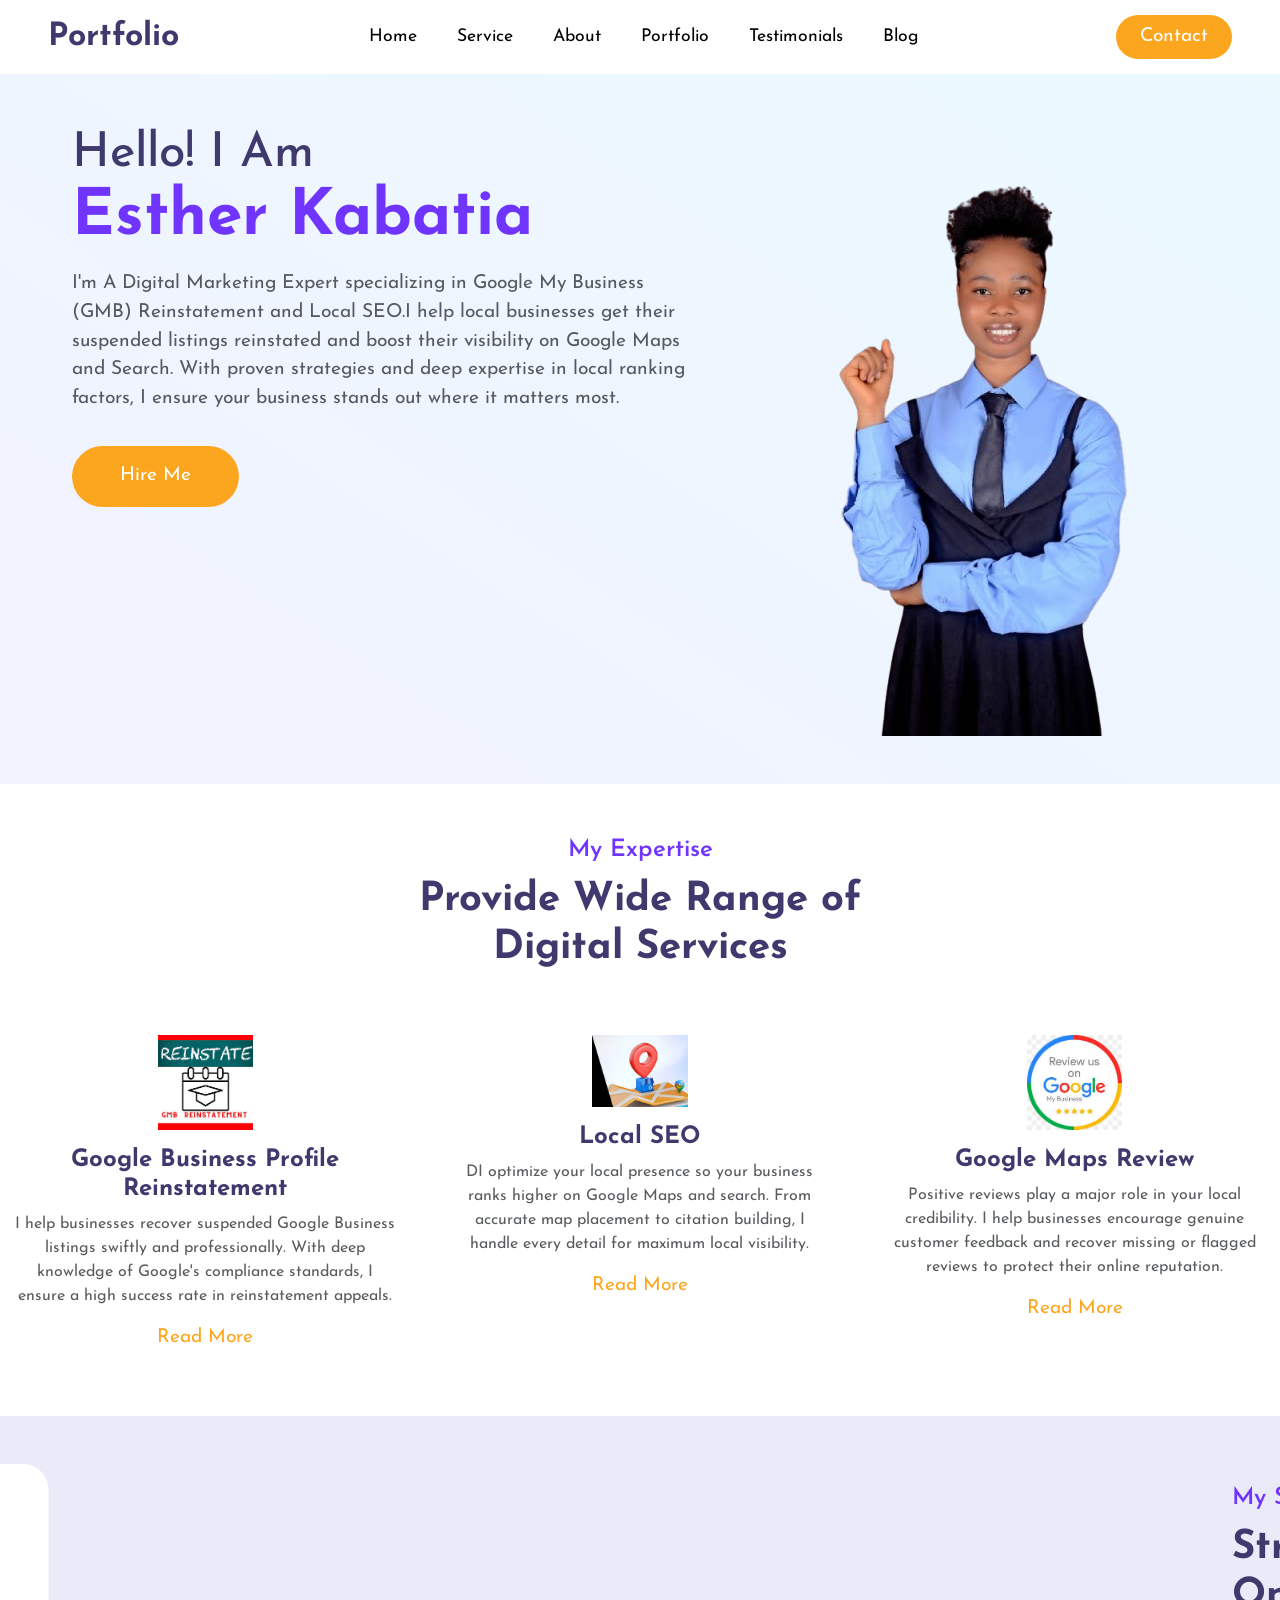
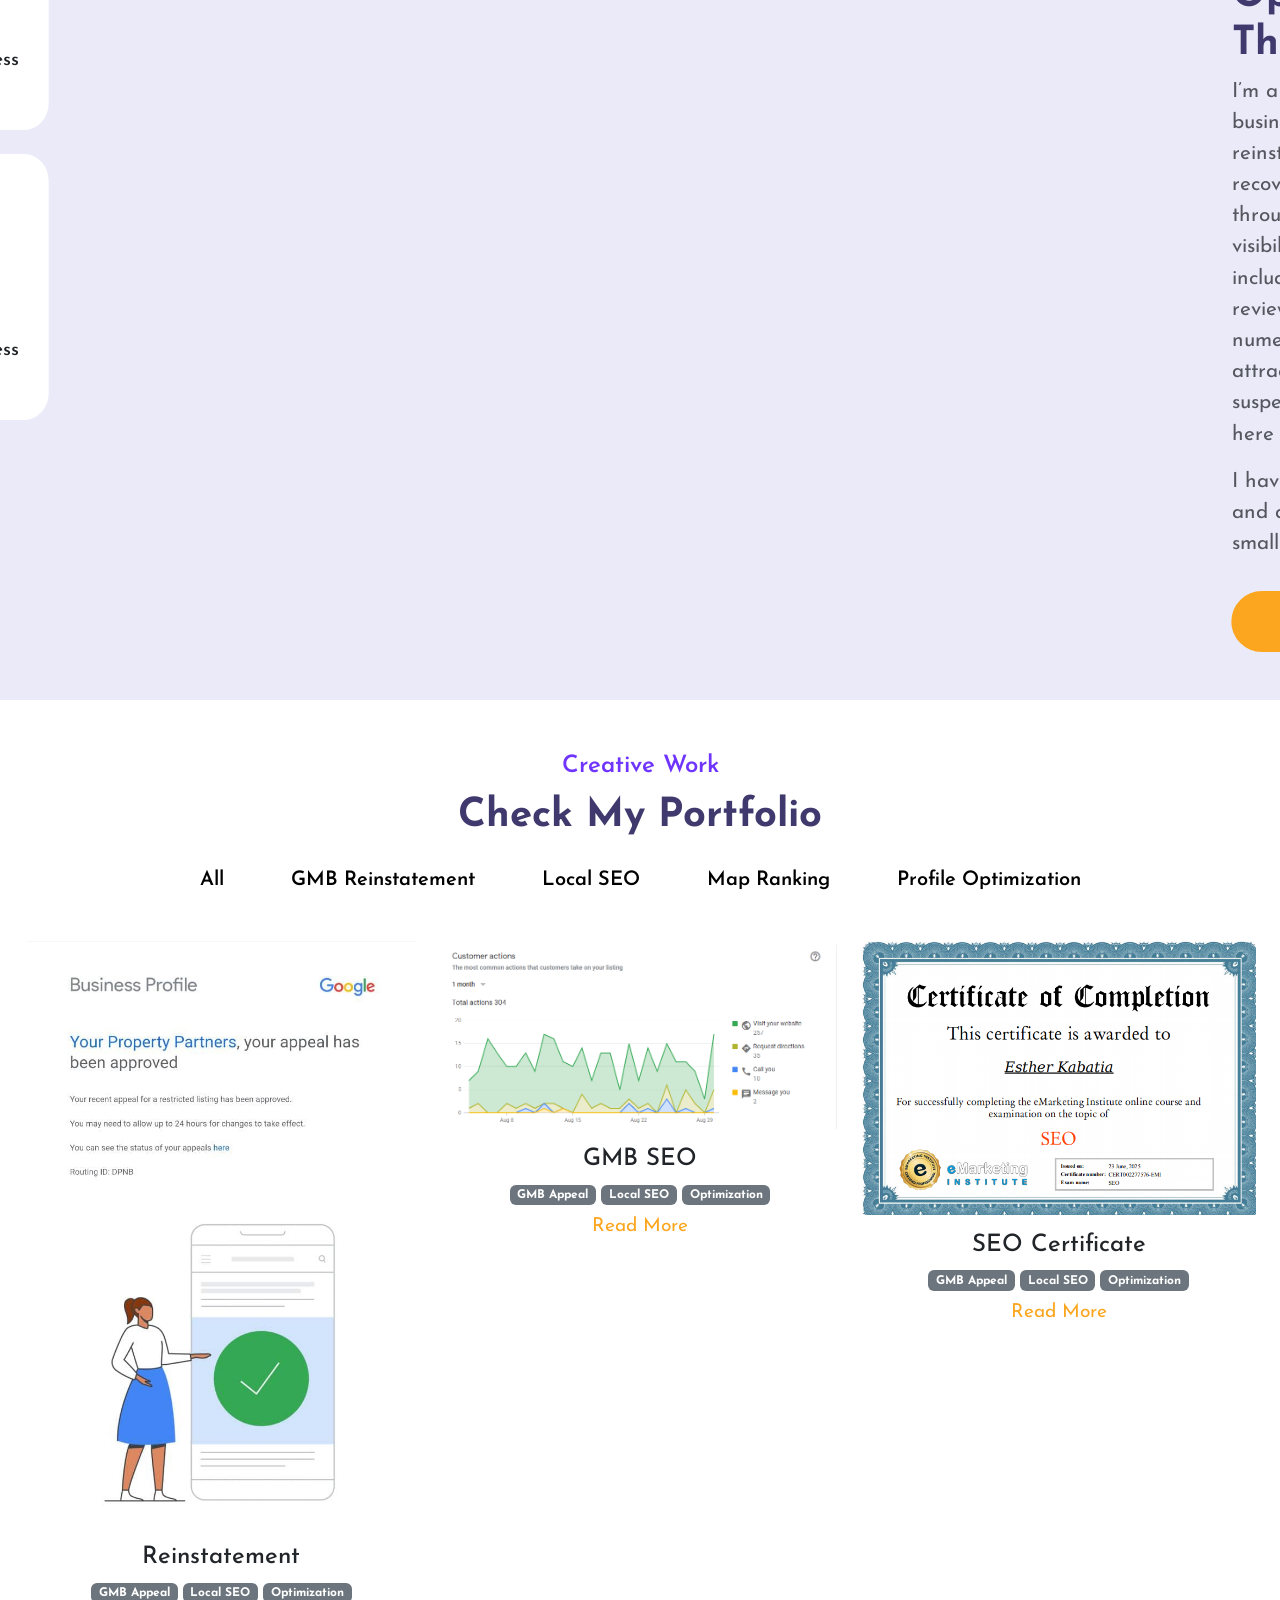
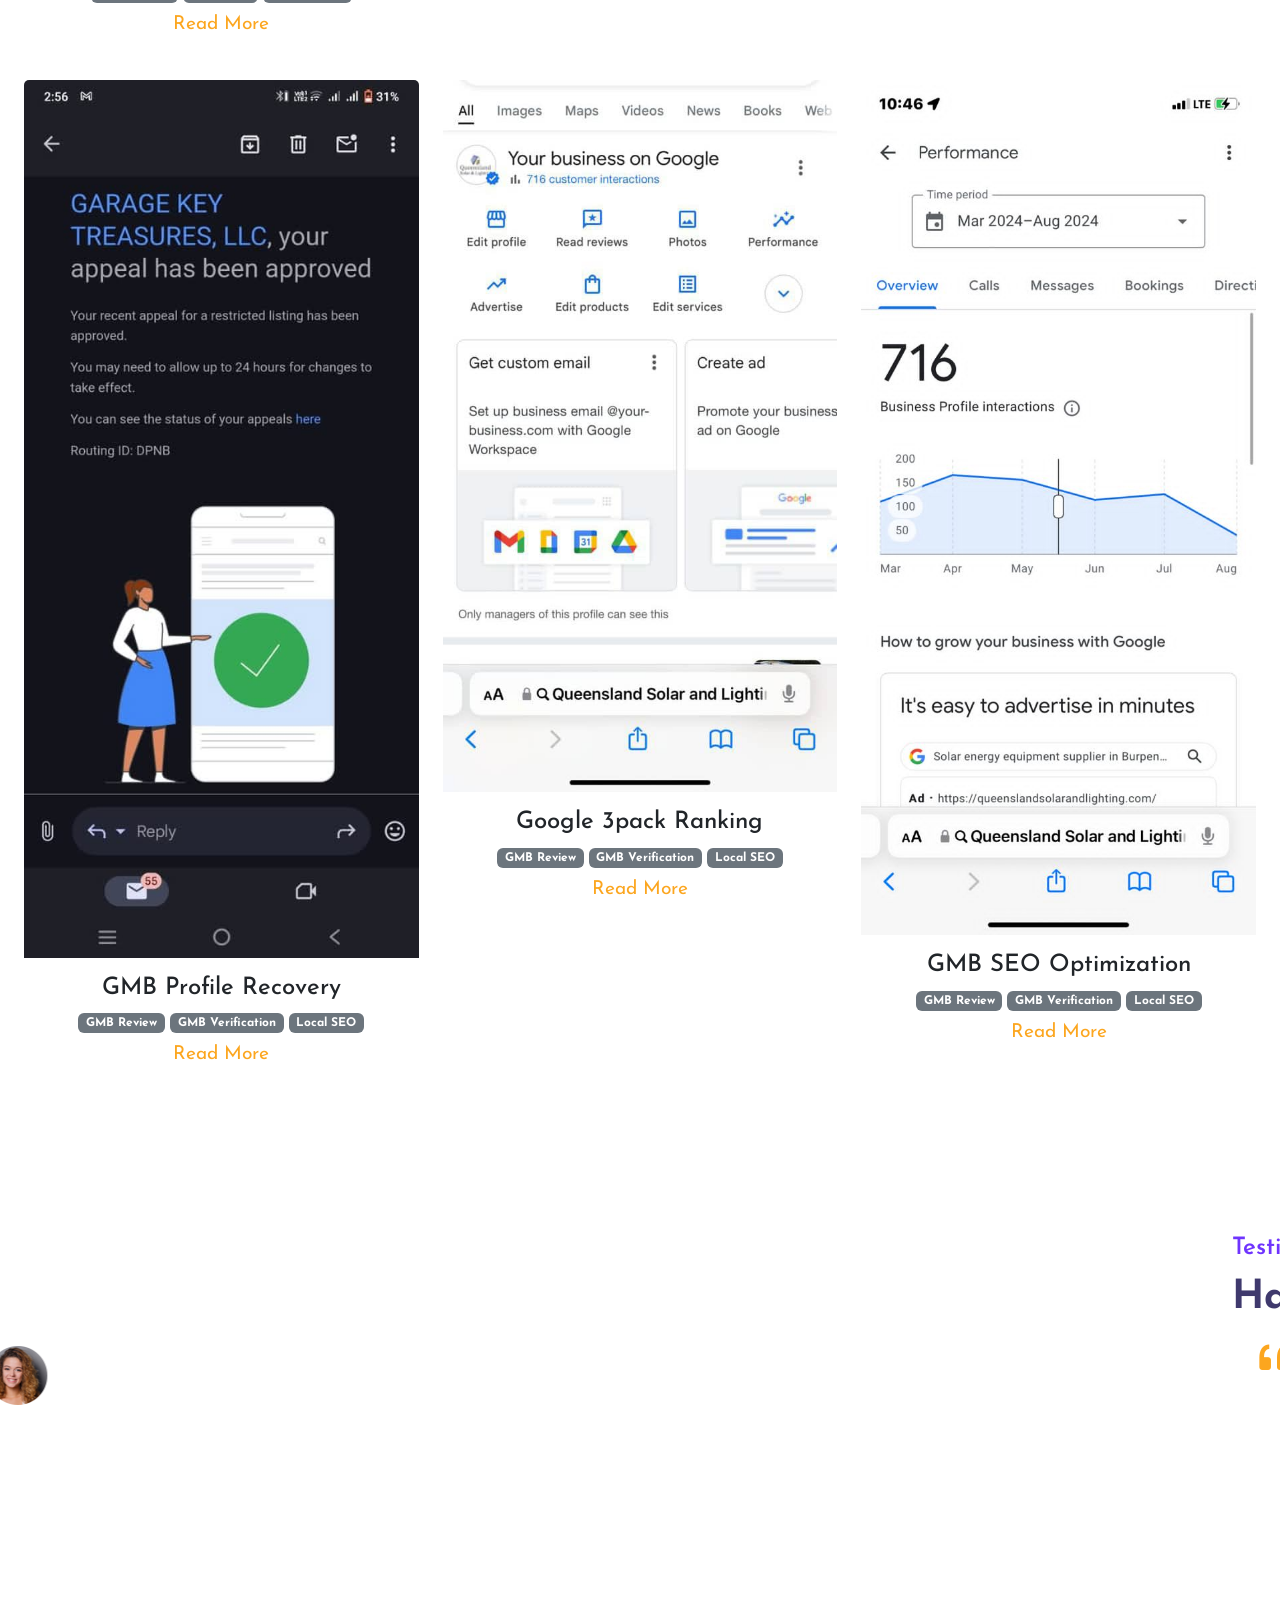
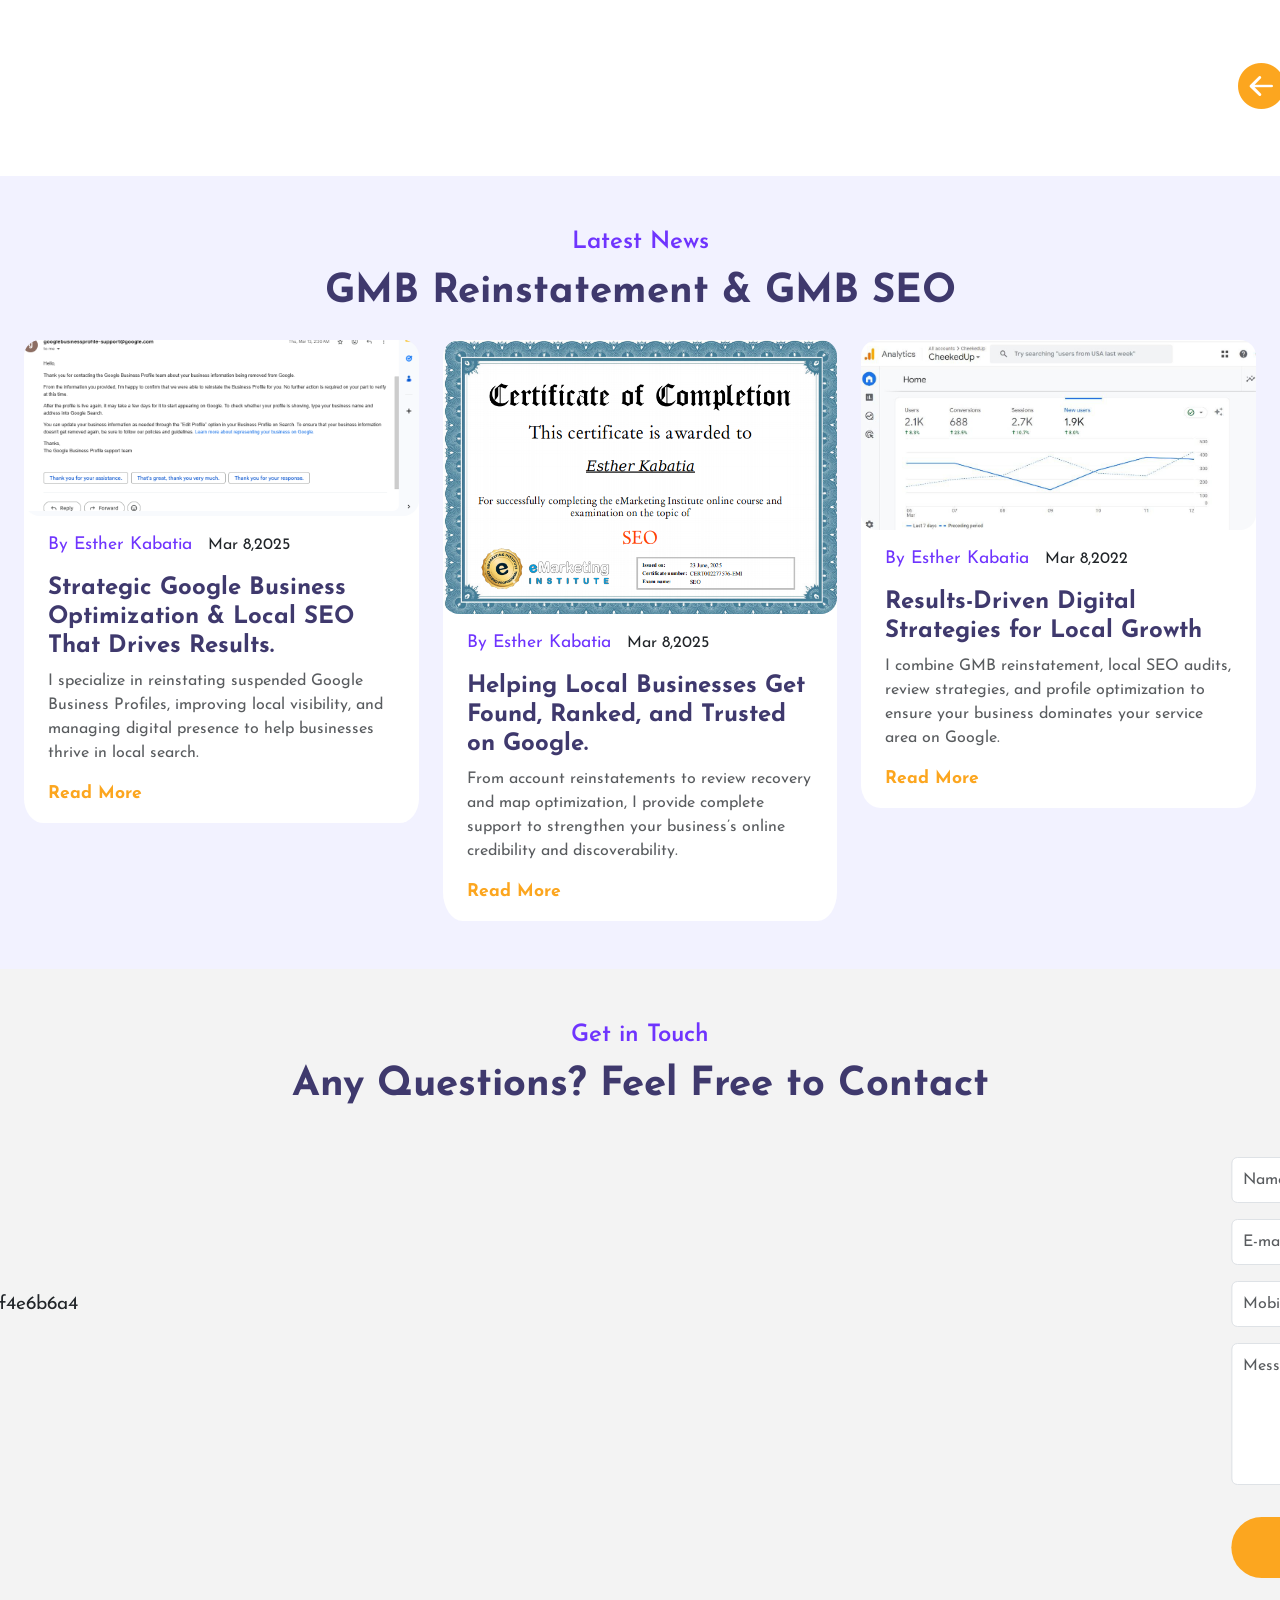
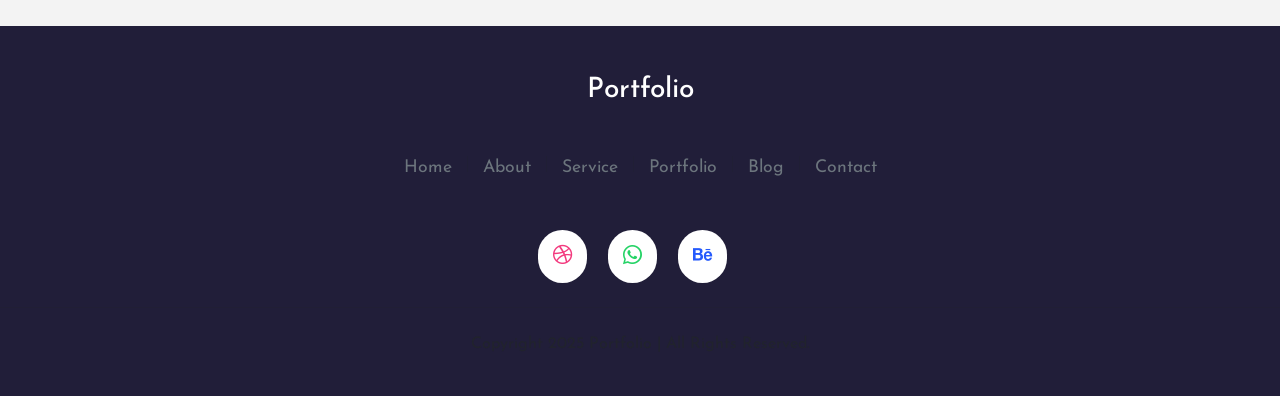
==== index.html @ 860dca09 "Add files via upload" ====
<!DOCTYPE html>
<html lang="en">
  <head>
    <meta charset="UTF-8" />
    <meta http-equiv="X-UA-Compatible" content="IE=edge" />
    <meta name="viewport" content="width=device-width, initial-scale=1.0" />
    <title>Personal Portfolio - Esther Kabatia</title>

    <!-- bootstrap css cdn link  -->
    <link
      href="https://cdn.jsdelivr.net/npm/bootstrap@5.2.3/dist/css/bootstrap.min.css"
      rel="stylesheet"
      integrity="sha384-rbsA2VBKQhggwzxH7pPCaAqO46MgnOM80zW1RWuH61DGLwZJEdK2Kadq2F9CUG65"
      crossorigin="anonymous"
    />

    <!-- custom css file -->
    <link rel="stylesheet" href="css/style.css" />

    <!-- google font link -->
    <link rel="preconnect" href="https://fonts.googleapis.com" />
    <link rel="preconnect" href="https://fonts.gstatic.com" crossorigin />
    <link
      href="https://fonts.googleapis.com/css2?family=Josefin+Sans:wght@300;400;500;600;700&display=swap"
      rel="stylesheet"
    />

    <!-- bootstrap icon cdn link  -->
    <link
      rel="stylesheet"
      href="https://cdn.jsdelivr.net/npm/bootstrap-icons@1.10.4/font/bootstrap-icons.css"
    />

    <!-- for adding animation to website we have use AOS library 
    AOS Library css file cdn link -->
    <link rel="stylesheet" href="https://unpkg.com/aos@next/dist/aos.css" />

    <!-- jquery cdn link  -->
    <script src="https://ajax.googleapis.com/ajax/libs/jquery/3.6.4/jquery.min.js"></script>
  </head>
  <body>
    <!-- navbar starts -->
    <nav
      id="navbar-top"
      class="navbar navbar-expand-lg navbar-light bg-white sticky-top"
    >
      <div class="container-fluid px-5">
        <a class="navbar-brand fw-bold fs-2" href="#" style="color: #3f396d"
          >Portfolio</a
        >
        <button
          class="nav-menu d-md-none"
          type="button"
          data-bs-toggle="collapse"
          data-bs-target="#navbarNav"
        >
          <i class="bi bi-menu-button-fill"></i>
        </button>
        <div
          class="collapse navbar-collapse justify-content-center"
          id="navbarNav"
        >
          <ul class="navbar-nav gap-4" style="font-size: 1.1rem">
            <li class="nav-item">
              <a class="nav-link" aria-current="page" href="#">Home</a>
            </li>
            <li class="nav-item">
              <a class="nav-link" href="#service">Service</a>
            </li>
            <li class="nav-item">
              <a class="nav-link" href="#about">About</a>
            </li>
            <li class="nav-item">
              <a class="nav-link" href="#portfolio">Portfolio</a>
            </li>
            <li class="nav-item">
              <a class="nav-link" href="#testimonial">Testimonials</a>
            </li>
            <li class="nav-item">
              <a class="nav-link" href="#blog">Blog</a>
            </li>
          </ul>
        </div>
        <button class="c-btn ms-4 py-2 px-4 rounded-pill d-none d-md-block">Contact</button>
      </div>
    </nav>
    <!-- navbar ends here -->

    <!-- home section starts  -->
    <section class="home pt-5 pb-5" id="home">
      <div class="row justify-content-evenly align-middle">
        <!-- here data-aos is used for adding aos animation  -->
        <div class="col-10 col-md-6 text-center text-md-start" data-aos="slide-right">
          <h2 style="color: #3f396d">
            Hello! I Am <br /><span class="c-orange">Esther Kabatia</span>
          </h2>
          <p class="text-muted">
            I'm A Digital Marketing Expert specializing in Google My Business (GMB) Reinstatement and Local SEO.I help local businesses get their suspended listings reinstated and boost their visibility on Google Maps and Search. With proven strategies and deep expertise in local ranking factors, I ensure your business stands out where it matters most.
          </p>
          <button class="c-btn h-btn mt-3 py-3 px-5 rounded-pill">
            Hire Me
          </button>
          <a href="" class="link ms-4 d-none">See My Work</a>
        </div>
        <div class="col-10 col-md-4 d-none d-md-block">
          <img src="images/grace-01.png" class="img-fluid" alt="" />
        </div>
      </div>
    </section>
    <!-- home section ends here -->

    <!-- expertise section starts -->
    <section class="expertise mt-5" id="service">
      <div class="heading text-center">
        <small>My Expertise</small>
        <h3>
          Provide Wide Range of <br />
          Digital Services
        </h3>
      </div>
      <div class="row justify-content-evenly mt-5">
        <div class="col-10 col-md-4" data-aos="fade-up">
          <div class="service-card">
            <div class="img">
              <img
                src="images/service-01.jpeg"
                class="w-25 img-fluid img"
                alt=""
              />
            </div>
            <div class="content mt-3">
              <h4>Google Business Profile Reinstatement</h4>
              <p class="text-muted">
                I help businesses recover suspended Google Business listings swiftly and professionally. With deep knowledge of Google's compliance standards, I ensure a high success rate in reinstatement appeals.
              </p>
              <a href="" class="link">Read More</a>
            </div>
          </div>
        </div>
        <div class="col-md-4 col-10" data-aos="fade-up">
          <div class="service-card">
            <div class="img">
              <img
                src="images/service-02.jpeg"
                class="w-25 img-fluid img"
                alt=""
              />
            </div>
            <div class="content mt-3">
              <h4>Local SEO</h4>
              <p class="text-muted">
                DI optimize your local presence so your business ranks higher on Google Maps and search. From accurate map placement to citation building, I handle every detail for maximum local visibility.
              </p>
              <a href="" class="link">Read More</a>
            </div>
          </div>
        </div>
        <div class="col-md-4 col-10" data-aos="fade-up">
          <div class="service-card">
            <div class="img">
              <img
                src="images/service-03.jpeg"
                class="w-25 img-fluid img"
                alt=""
              />
            </div>
            <div class="content mt-3">
              <h4>Google Maps Review</h4>
              <p class="text-muted">
                Positive reviews play a major role in your local credibility. I help businesses encourage genuine customer feedback and recover missing or flagged reviews to protect their online reputation.
              </p>
              <a href="" class="link">Read More</a>
            </div>
          </div>
        </div>
      </div>
    </section>
    <!-- expertise section ends here -->

    <!-- skill section starts -->
    <section class="skill mt-5 py-5" id="about">
      <div class="row justify-content-evenly">
        <div class="col-10 col-md-5 skill-with-progress" data-aos="slide-right">
          <div class="row justify-content-evenly">
            <div class="col-10 col-md-6">
              <div class="progress-card ms-3 ms-md-0">
                <div class="circular-progress html-css">
                  <span class="progress-value html-progress">0%</span>
                </div>
                <br />
                <span class="text">Local SEO</span>
              </div>
            </div>
            <div class="col-10 col-md-6 mt-4 mt-md-0">
              <div class="progress-card ms-3 ms-md-0">
                <div class="circular-progress javascript">
                  <span class="progress-value javascript-progress">0%</span>
                </div>
                <br />
                <span class="text">Google My Business Reinstatement</span>
              </div>
            </div>
          </div>
          <div class="row justify-content-evenly mt-4">
            <div class="col-10 col-md-6">
              <div class="progress-card ms-3 ms-md-0">
                <div class="circular-progress php">
                  <span class="progress-value php-progress">0%</span>
                </div>
                <br />
                <span class="text">Google Maps Review</span>
              </div>
            </div>
            <div class="col-10 col-md-6 mt-4 mt-md-0">
              <div class="progress-card ms-3  ms-md-0">
                <div class="circular-progress reactjs">
                  <span class="progress-value reactjs-progress">0%</span>
                </div>
                <br>
                <span class="text">Google My Business Optimization</span>
              </div>
            </div>
          </div>
        </div>
        <div class="col-10 col-md-5 skill-detail" data-aos="slide-left">
          <div class="heading mt-5 mt-md-3">
            <small>My Skills</small>
            <h3>Strategic Google Business Optimization & Local SEO That Drives Results.</h3>
            <p class="text-muted">
              I’m a digital marketing expert focused on helping local businesses grow through Google My Business (GMB) reinstatement and optimization. I specialize in recovering suspended listings, guiding businesses through the verification process, and improving their visibility on Google Maps and Search. My approach includes a deep audit of local ranking signals like reviews, categories, photos, and proximity. I’ve helped numerous businesses regain their online presence and attract more local customers. If your listing is suspended, underperforming, or not showing up—I'm here to fix it.
            </p>
            <p class="text-muted">
               I have a 95% success rate in GMB reinstatement cases and a proven track record in boosting local visibility for small businesses.
            </p>
            <button class="c-btn h-btn mt-3 py-3 px-5 rounded-pill">
              <!-- here download attribute is used for adding download functionality to button  -->
              <a
                href="standard-01.pdf"
                download="standard-01.pdf"
                style="text-decoration: none;color: #fff;"
                >Download CV</a
              >
            </button>
          </div>
        </div>
      </div>
    </section>
    <!-- skill section end here -->

    <!-- portfolio section starts here -->
    <section class="portfolio" id="portfolio">
      <div class="heading text-center pt-5">
        <small>Creative Work</small>
        <h3>Check My Portfolio</h3>
      </div>

      <div id="myBtnContainer" class="text-center mt-4">
        <!-- here we will create custom attribute using data- for filtering -->
        <button class="filter-item" data-filter="all">All</button>
        <button class="filter-item" data-filter="game">GMB Reinstatement</button>
        <button class="filter-item" data-filter="webapp">Local SEO</button>
        <button class="filter-item" data-filter="website">Map Ranking</button>
        <button class="filter-item" data-filter="brand">Profile Optimization</button>
      </div>
      <div class="portfolio-body">
        <div class="row justify-content-evenly px-4">
          <div class="post col-md-4 game all col-10 mt-3 mt-md-0" data-aos="fade-up">
            <div class="card">
              <img src="images/image-01.jpeg" class="card-img-top" alt="..." />
              <div class="card-body text-center">
                <h4 class="card-title">Reinstatement</h4>
                <span class="badge bg-secondary badge-pill">GMB Appeal</span>
                <span class="badge bg-secondary badge-pill">Local SEO</span>
                <span class="badge bg-secondary badge-pill mb-2">Optimization</span
                ><br />
                <a href="#" class="link">Read More</a>
              </div>
            </div>
          </div>
          <div class="post col-md-4 website all col-10 mt-3 mt-md-0" data-aos="fade-up">
            <div class="card">
              <img
                src="images/gmb seo-01.png"
                class="card-img-top"
                alt="..."
              />
              <div class="card-body text-center">
                <h4 class="card-title">GMB SEO</h4>
                <span class="badge bg-secondary badge-pill">GMB Appeal</span>
                <span class="badge bg-secondary badge-pill">Local SEO</span>
                <span class="badge bg-secondary badge-pill mb-2">Optimization</span
                ><br />
                <a href="#" class="read-more-btn link">Read More</a>
              </div>
            </div>
          </div>
          <div class="post col-md-4 webapp all col-10 mt-3 mt-md-0" data-aos="fade-up">
            <div class="card">
              <img src="images/cert-01.png" class="card-img-top" alt="..." />
              <div class="card-body text-center">
                <h4 class="card-title">SEO Certificate</h4>
                <span class="badge bg-secondary badge-pill">GMB Appeal</span>
                <span class="badge bg-secondary badge-pill">Local SEO</span>
                <span class="badge bg-secondary badge-pill mb-2">Optimization</span
                ><br />
                <a href="#" class="read-more-btn link">Read More</a>
              </div>
            </div>
          </div>
        </div>
        <div class="row justify-content-evenly mt-4 px-4">
          <div class="post col-md-4 game all col-10 mt-3 mt-md-0" data-aos="fade-up">
            <div class="card">
              <img src="images/goody-01.jpeg" class="card-img-top" alt="..." />
              <div class="card-body text-center">
                <h4 class="card-title">GMB Profile Recovery</h4>
                <span class="badge bg-secondary badge-pill">GMB Review</span>
                <span class="badge bg-secondary badge-pill">GMB Verification</span>
                <span class="badge bg-secondary badge-pill mb-2">Local SEO</span
                ><br />
                <a href="#" class="read-more-btn link">Read More</a>
              </div>
            </div>
          </div>
          <div class="post col-md-4 website all col-10 mt-3 mt-md-0" data-aos="fade-up">
            <div class="card">
              <img src="images/name-01.jpeg" class="card-img-top" alt="..." />
              <div class="card-body text-center">
                <h4 class="card-title">Google 3pack Ranking</h4>
                <span class="badge bg-secondary badge-pill">GMB Review</span>
                <span class="badge bg-secondary badge-pill">GMB Verification</span>
                <span class="badge bg-secondary badge-pill mb-2">Local SEO</span
                ><br />
                <a href="#" class="read-more-btn link">Read More</a>
              </div>
            </div>
          </div>
          <div class="post col-md-4 all col-10 mt-3 mt-md-0" data-aos="fade-up">
            <div class="card">
              <img
                src="images/my name-01.jpeg"
                class="card-img-top"
                alt="..."
              />
              <div class="card-body text-center">
                <h4 class="card-title">GMB SEO Optimization</h4>
                <span class="badge bg-secondary badge-pill">GMB Review</span>
                <span class="badge bg-secondary badge-pill">GMB Verification</span>
                <span class="badge bg-secondary badge-pill mb-2">Local SEO</span
                ><br />
                <a href="#" class="read-more-btn link">Read More</a>
              </div>
            </div>
          </div>
        </div>
      </div>
    </section>
    <!-- portfolio section ends here -->

    <!-- testimonial section starts  -->
    <section class="testimonial mt-5 pt-5" id="testimonial">
      <div class="row justify-content-evenly">
        <div class="col-md-4 col-10" data-aos="slide-right">
          <img src="images/tastimonials-img.png" class="img-fluid" alt="" />
        </div>
        <div class="col-md-6 col-10 mt-5" data-aos="slide-left">
          <div class="heading">
            <small>Testimonials</small>
            <h3>Happy Clients Feedback</h3>
            <!-- here we will use carousel element from bootstrap -->
            <div
              id="carouselExampleControls"
              class="carousel slide"
              data-bs-ride="carousel"
            >
              <div class="carousel-inner">
                <div class="carousel-item active">
                  <div class="row justify-content-evenly">
                    <div class="col-2 text-center">
                      <i class="bi bi-quote"></i>
                    </div>
                    <div class="col-10">
                      <p class="text-muted">
                        "Working with Esther completely changed the game for our local business. She didn’t just optimize our Google listing — she helped us show up in searches we were completely missing before. Her local SEO strategies brought in more calls, more walk-ins, and honestly, more confidence in our online presence. Esther is sharp, reliable, and truly invested in results. I’m so glad we found her!"— Angela M., Salon Owner
                      </p>
                      <h4>Angela Mane</h4>
                      <small class="fs-6 text-muted">CEO of Essence</small>
                    </div>
                  </div>
                </div>
                <div class="carousel-item">
                  <div class="row justify-content-evenly">
                    <div class="col-2 text-center">
                      <i class="bi bi-quote"></i>
                    </div>
                    <div class="col-10">
                      <p class="text-muted">
                        "Esther is a pure talent and an amazing digital marketing expert. We met on Facebook and she was patient enough to understand my needs which was something I needed back then and we talked for about few weeks. Esther helped me from a state of confusion to a place where I understood in depth, if you're not me, you could never understand. Thank you Esther, you're my Angel."
                      </p>
                      <h4>Mary Lifowora</h4>
                      <small class="fs-6 text-muted">CEO of FHG</small>
                    </div>
                  </div>
                </div>
                <div class="carousel-item">
                  <div class="row justify-content-evenly">
                    <div class="col-2 text-center">
                      <i class="bi bi-quote"></i>
                    </div>
                    <div class="col-10">
                      <p class="text-muted">
                        Esther was a lifesaver when our Google Business Profile got suspended out of nowhere. She guided us through every step, communicated clearly, and had us back online faster than we expected. You can tell she really knows her stuff. If you're dealing with a suspension or want to improve your local visibility, Esther is the one to call. We couldn’t have done it without her.
                      </p>
                      <h4>Thomas Andrew</h4>
                      <small class="fs-6 text-muted">Manager of Aurea Company</small>
                    </div>
                  </div>
                </div>
              </div>
              <button
                class="nextprev-btn rounded-pill prev-btn"
                type="button"
                data-bs-target="#carouselExampleControls"
                data-bs-slide="prev"
              >
                <i class="bi bi-arrow-left-circle-fill prev"></i>
                <span class="visually-hidden">Previous</span>
              </button>
              <button
                class="nextprev-btn rounded-pill next-btn"
                type="button"
                data-bs-target="#carouselExampleControls"
                data-bs-slide="next"
              >
                <i class="bi bi-arrow-right-circle-fill next"></i>
                <span class="visually-hidden">Next</span>
              </button>
            </div>
          </div>
        </div>
      </div>
    </section>
    <!-- testimonial ends here -->

    <!-- blog section starts -->
    <section class="blog mt-5 pb-5" id="blog">
      <div class="heading text-center pt-5">
        <small>Latest News</small>
        <h3>GMB Reinstatement & GMB SEO</h3>
      </div>
      <div class="row justify-content-evenly px-4 mt-4" data-aos="fade-up">
        <div class="blogpost col-md-4 col-10 mt-2 mt-md-0 game all">
          <div class="card">
            <img
              src="images/Appeal-01.png"
              class="card-img-top rounded-4"
              alt="..."
            />
            <div class="card-body px-4">
              <small>By Esther Kabatia</small
              ><span class="ms-3">Mar 8,2025</span>
              <h4 class="card-title">
                <a href="">Strategic Google Business Optimization & Local SEO That Drives Results.</a>
              </h4>
              <p class="text-muted">
                I specialize in reinstating suspended Google Business Profiles, improving local visibility, and managing digital presence to help businesses thrive in local search.
              </p>
              <a href="#" class="read-more-btn link" data-bs-toggle="modal" data-bs-target="#exampleModal1">Read More</a>
            </div>
          </div>
        </div>
        <div class="blogpost col-md-4 col-10 mt-5 mt-md-0 website all">
          <div class="card">
            <img
              src="images/cert-01.png"
              class="card-img-top rounded-4"
              alt="..."
            />
            <div class="card-body px-4">
              <small>By Esther Kabatia</small
              ><span class="ms-3">Mar 8,2025</span>
              <h4 class="card-title">
                <a href="">Helping Local Businesses Get Found, Ranked, and Trusted on Google.</a>
              </h4>
              <p class="text-muted">
                From account reinstatements to review recovery and map optimization, I provide complete support to strengthen your business’s online credibility and discoverability.
              </p>
              <a href="#" class="read-more-btn link" data-bs-toggle="modal" data-bs-target="#exampleModal2">Read More</a>
            </div>
          </div>
        </div>
        <div class="blogpost col-md-4 col-10 mt-5 mt-md-0 webapp all">
          <div class="card">
            <img
              src="images/level-01.jpeg"
              class="card-img-top rounded-4"
              alt="..."
            />
            <div class="card-body px-4">
              <small>By Esther Kabatia</small
              ><span class="ms-3">Mar 8,2022</span>
              <h4 class="card-title">
                <a href="">Results-Driven Digital Strategies for Local Growth</a>
              </h4>
              <p class="text-muted">
                I combine GMB reinstatement, local SEO audits, review strategies, and profile optimization to ensure your business dominates your service area on Google.
              </p>
              <a href="#" class="read-more-btn link" data-bs-toggle="modal" data-bs-target="#exampleModal3">Read More</a>
            </div>
          </div>
        </div>
        <!-- here we will make modals if Read more link is clicked the modal will popup -->
        <div class="modal fade" id="exampleModal1" tabindex="-1" aria-labelledby="exampleModalLabel" aria-hidden="true">
          <div class="modal-dialog">
            <div class="modal-content">
              
                <button type="button" class="btn-c rounded-pill" data-bs-dismiss="modal"><i class="bi bi-x-circle-fill"></i></button>
              
              <div class="modal-body px-4">
                <div class="img">
                  <img src="images/cert-01.png" class="img-fluid" alt="">
                </div>
                <div class="content mt-3">
                  <small>By Esther Kabatia</small
                    ><span class="text-muted ms-2">Mar 8,2025</span>
                  <h4 class="card-title mt-3">Google My Business Reinstatement Specialist</h4>
                  <div class="social-links mt-4">
                      <button href="" class="rounded-pill dribble">
                        <i class="bi bi-dribbble"></i>
                      </button>
                      <button href="" class="rounded-pill whatsapp">
                        <i class="bi bi-whatsapp"></i>
                      </button>
                      <button href="" class="rounded-pill behance">
                        <i class="bi bi-behance"></i>
                      </button>
                  </div>
                  <p class="text-muted mt-3">I help local businesses recover suspended Google Business Profiles and boost their visibility on Google Maps and Search. With deep expertise in GMB reinstatement and local SEO, I ensure your business shows up, stands out, and gets chosen.</p>
                </div>
              </div>
              <div class="heading px-2">
                <h3 class="fs-3 ms-3">Leave A Comment</h3>
              </div>
              <div class="contact-form ms-3 mt-3 pb-4 px-2">
                <div class="mb-3">
                  <input
                    type="text"
                    class="form-control"
                    id="exampleFormControlInput1"
                    placeholder="Name"
                  />
                </div>
                <div class="mb-3">
                  <input
                    type="email"
                    class="form-control"
                    id="exampleFormControlInput1"
                    placeholder="E-mail"
                  />
                </div>
                <div class="mb-3">
                  <input
                    type="text"
                    class="form-control"
                    id="exampleFormControlInput1"
                    placeholder="Mobile No."
                  />
                </div>
                <div class="mb-3">
                  <textarea
                    class="form-control"
                    id="exampleFormControlTextarea1"
                    placeholder="Message"
                    rows="5"
                  ></textarea>
                </div>
                <button class="c-btn h-btn mt-3 py-2 px-4 rounded-pill">
                  Submit
                </button>
              </div>
              
            </div>
          </div>
        </div>
        <div class="modal fade" id="exampleModal2" tabindex="-1" aria-labelledby="exampleModalLabel" aria-hidden="true">
          <div class="modal-dialog">
            <div class="modal-content">
              
                <button type="button" class="btn-c rounded-pill" data-bs-dismiss="modal"><i class="bi bi-x-circle-fill"></i></button>
              
              <div class="modal-body px-4">
                <div class="img">
                  <img src="images/currency-converter.png" class="img-fluid" alt="">
                </div>
                <div class="content mt-3">
                  <small>By Esther Kabatia</small
                    ><span class="text-muted ms-2 ms-md-0">Mar 8,2025</span>
                  <h4 class="card-title mt-3">Strategic Google Business Optimization & Local SEO That Drives Results.</h4>
                  <div class="social-links mt-4">
                      <button href="" class="rounded-pill dribble">
                        <i class="bi bi-dribbble"></i>
                      </button>
                      <button href="" class="rounded-pill whatsapp">
                        <i class="bi bi-whatsapp"></i>
                      </button>
                      <button href="" class="rounded-pill behance">
                        <i class="bi bi-behance"></i>
                      </button>
                  </div>
                  <p class="text-muted mt-3"> I have a 95% success rate in GMB reinstatement cases and a proven track record in boosting local visibility for small businesses..</p>
                </div>
              </div>
              <div class="heading px-2">
                <h3 class="fs-3 ms-3">Leave A Comment</h3>
              </div>
              <div class="contact-form ms-3 mt-3 pb-4 px-2">
                <div class="mb-3">
                  <input
                    type="text"
                    class="form-control"
                    id="exampleFormControlInput1"
                    placeholder="Name"
                  />
                </div>
                <div class="mb-3">
                  <input
                    type="email"
                    class="form-control"
                    id="exampleFormControlInput1"
                    placeholder="E-mail"
                  />
                </div>
                <div class="mb-3">
                  <input
                    type="text"
                    class="form-control"
                    id="exampleFormControlInput1"
                    placeholder="Mobile No."
                  />
                </div>
                <div class="mb-3">
                  <textarea
                    class="form-control"
                    id="exampleFormControlTextarea1"
                    placeholder="Message"
                    rows="5"
                  ></textarea>
                </div>
                <button class="c-btn h-btn mt-3 py-2 px-4 rounded-pill">
                  Submit
                </button>
              </div>
              
            </div>
          </div>
        </div>
        <div class="modal fade" id="exampleModal3" tabindex="-1" aria-labelledby="exampleModalLabel" aria-hidden="true">
          <div class="modal-dialog">
            <div class="modal-content">
              
                <button type="button" class="btn-c rounded-pill" data-bs-dismiss="modal"><i class="bi bi-x-circle-fill"></i></button>
              
              <div class="modal-body px-4">
                <div class="img">
                  <img src="images/dictionary.png" class="img-fluid" alt="">
                </div>
                <div class="content mt-3">
                  <small>By Esther Kabaia</small
                    ><span class="text-muted ms-2 ms-md-0">Mar 8,2022</span>
                  <h4 class="card-title mt-3">Quis autem vea eum iure reprehenderit</h4>
                  <div class="social-links mt-4">
                      <button href="" class="rounded-pill dribble">
                        <i class="bi bi-dribbble"></i>
                      </button>
                      <button href="" class="rounded-pill whatsapp">
                        <i class="bi bi-whatsapp"></i>
                      </button>
                      <button href="" class="rounded-pill behance">
                        <i class="bi bi-behance"></i>
                      </button>
                  </div>
                  <p class="text-muted mt-3">Lorem ipsum dolor sit amet, consectetur adipiscing elit. Nullam tempor eros a tellus auctor, nec suscipit nunc dignissim. Ut suscipit gravida augue sed elementum. Sed sed luctus nisl. Donec scelerisque nisi in sodales mattis. Vestibulum suscipit odio ac enim blandit sollicitudin. Aliquam ultrices sem quis urna placerat interdum. Etiam rutrum, quam sagittis tristique mollis, libero arcu scelerisque erat, eget tincidunt eros diam quis nunc.</p>
                </div>
              </div>
              <div class="heading px-2">
                <h3 class="fs-3 ms-3">Leave A Comment</h3>
              </div>
              <div class="contact-form ms-3 mt-3 pb-4 px-2">
                <div class="mb-3">
                  <input
                    type="text"
                    class="form-control"
                    id="exampleFormControlInput1"
                    placeholder="Name"
                  />
                </div>
                <div class="mb-3">
                  <input
                    type="email"
                    class="form-control"
                    id="exampleFormControlInput1"
                    placeholder="E-mail"
                  />
                </div>
                <div class="mb-3">
                  <input
                    type="text"
                    class="form-control"
                    id="exampleFormControlInput1"
                    placeholder="Mobile No."
                  />
                </div>
                <div class="mb-3">
                  <textarea
                    class="form-control"
                    id="exampleFormControlTextarea1"
                    placeholder="Message"
                    rows="5"
                  ></textarea>
                </div>
                <button class="c-btn h-btn mt-3 py-2 px-4 rounded-pill">
                  Submit
                </button>
              </div>
              
            </div>
          </div>
        </div>
      </div>
    </section>
    <!-- blog section ends here -->

    <!-- contact section starts -->
    <section class="contact py-5" id="contact">
      <div class="heading text-center">
        <small>Get in Touch</small>
        <h3>Any Questions? Feel Free to Contact</h3>
      </div>
      <div class="row justify-content-evenly mt-5">
        <div class="col-md-5 col-10 contact-details" data-aos="slide-right">
          <div class="row justify-content-evenly">
            <div class="col-1">
              <i class="bi bi-geo-alt-fill"></i>
            </div>
            <div class="col-11">
              <p>Ado Ekiti, 3000, West Afica</p>
            </div>
          </div>
          <div class="row justify-content-evenly">
            <div class="col-1">
              <i class="bi bi-telephone-fill"></i>
            </div>
            <div class="col-11">
              <p>+234 9014881139</p>
            </div>
          </div>
          <div class="row justify-content-evenly">
            <div class="col-1">
              <i class="bi bi-send-fill"></i>
            </div>
            <div class="col-11">
              <p>estherkabatia@gmail.com</p>
            </div>
          </div>
          <div class="row justify-content-evenly">
            <div class="col-1">
              <i class="bi bi-globe-americas"></i>
            </div>
            <div class="col-11">
              <p>https://www.upwork.com/freelancers/~01b811af8df4e6b6a4</p>
            </div>
          </div>
        </div>
        <div class="col-md-5 col-10 mt-3 mt-md-0" data-aos="slide-left">
          <div class="contact-form">
            <div class="mb-3">
              <input
                type="text"
                class="form-control"
                id="exampleFormControlInput1"
                placeholder="Name"
              />
            </div>
            <div class="mb-3">
              <input
                type="email"
                class="form-control"
                id="exampleFormControlInput1"
                placeholder="E-mail"
              />
            </div>
            <div class="mb-3">
              <input
                type="text"
                class="form-control"
                id="exampleFormControlInput1"
                placeholder="Mobile No."
              />
            </div>
            <div class="mb-3">
              <textarea
                class="form-control"
                id="exampleFormControlTextarea1"
                placeholder="Message"
                rows="5"
              ></textarea>
            </div>
            <button class="c-btn h-btn mt-3 py-3 px-5 rounded-pill">
              Submit
            </button>
          </div>
        </div>
      </div>
    </section>
    <!-- contact section ends here -->

      <!-- now we will make back to top button when user click on it it will be redirected to top page  -->
    <button
      type="button"
      class="btn btn-floating btn-lg rounded-pill"
      id="btn-back-to-top"
    >
      <i class="bi bi-arrow-up"></i>
    </button>

    <!-- footer section starts  -->
    <footer class="text-center text-muted py-4">
      <h3 class="text-white pt-4" data-aos="fade-up">Portfolio</h3>
      <div class="link-group mt-5" data-aos="fade-up">
        <a href="#home">Home</a>
        <div class="vr"></div>
        <a href="#about">About</a>
        <div class="vr"></div>
        <a href="#service">Service</a>
        <div class="vr"></div>
        <a href="#portfolio">Portfolio</a>
        <div class="vr"></div>
        <a href="#blog">Blog</a>
        <div class="vr"></div>
        <a href="#contact">Contact</a>
      </div>
      <div class="social-links mt-5" data-aos="fade-up">
        <button href="" class="rounded-pill dribble">
          <i class="bi bi-dribbble"></i>
        </button>
        <button href="" class="rounded-pill whatsapp">
          <i class="bi bi-whatsapp"></i>
        </button>
        <button href="" class="rounded-pill behance">
          <i class="bi bi-behance"></i>
        </button>
      </div>
      <hr class="text-muted my-4" />

      <p>Copyright 2025 Portfolio | All Rights Reserved.</p>
    </footer>
    <!-- footer section ends here -->

      <!-- bootstrap javascript cdn link  -->
    <script
      src="https://cdn.jsdelivr.net/npm/bootstrap@5.2.3/dist/js/bootstrap.bundle.min.js"
      integrity="sha384-kenU1KFdBIe4zVF0s0G1M5b4hcpxyD9F7jL+jjXkk+Q2h455rYXK/7HAuoJl+0I4"
      crossorigin="anonymous"
    ></script>

    <!-- AOS library javascript link  -->
    <script src="https://unpkg.com/aos@next/dist/aos.js"></script>
    <script>
      // initializing AOS library
      AOS.init({
        duration: 1000,
        offset: 50,
      });
    </script>
    <!-- custom js file linking -->
    <script src="js/script.js"></script>
    
  </body>
</html>
---- css/style.css ----
/* appling google font over the website  */
body{
    font-family: 'Josefin Sans', sans-serif;
    font-weight: 400;
}
/* styling menu icon */
.nav-menu{
    border: none;
    background-color: #fff;
    font-size: 1.5rem;
    color: #fca61f;
}
/* styling navbar links  */
.navbar-nav a{
    color: black;
    position: relative;
}
.navbar-nav a:hover{
    color: #fca61f;
}
.navbar-nav a:after {    
    background: none repeat scroll 0 0 transparent;
    bottom: 0;
    content: "";
    display: block;
    height: 2px;
    left: 50%;
    top: 35px;
    position: absolute;
    background: #fca61f;
    transition: width 0.3s ease 0s, left 0.3s ease 0s;
    width: 0;
  }
.navbar-nav a:hover:after { 
    width: 100%; 
    left: 0; 
  }
  /* styling contact btn  */
.c-btn{
    border: none;
    background: #fca61f;
    color: #fff;
    font-size: 1.2rem;
}
/* styling home section starts */
.home{
    background: linear-gradient(33deg, rgba(242,242,255,1) 0%, rgba(235,249,255,1) 100%);
    padding: 30px 0px 10px 0px;
}
.home h2{
    font-size: 3rem;
    line-height: 4rem;
}
.c-orange{
    color: #6f34fe;
    font-weight: 700;
    font-size: 4rem;
}
.home p{
    width: fit-content;
    margin-top: 1rem;
    font-size: 1.2rem;
}
.h-btn:hover{
    background: #6f34fe;
    color: #fff;
    transform: translateY(-20px);
    transition-duration: 1s;
}
.link{
    text-decoration: none;
    font-size: 1.2rem;
    color: #fca61f;
    position: relative;
}
.link::after{
    content: '';
    position: absolute;
    width: 100%;
    transform: scaleX(0);
    height: 2px;
    bottom: 0;
    left: 0;
    top: 20px;
    background-color: #6f34fe;
    transform-origin: bottom right;
    transition: transform 0.25s ease-out;
}
.link:hover{
    color: #6f34fe;
}
.link:hover::after{
    transform: scaleX(1);
    transform-origin: bottom left;
}
/* adding animation to home section image  */
.home img{
    animation: floatimg 4s ease-in-out infinite;
}

@keyframes floatimg {
    0%{
        transform: translateX(0);
    }
    50%{
        transform: translateX(-24px);
    }
    100%{
        transform: translateX(0);
    }
}

/* expertise section starts */
.heading small{
    color: #6f34fe;
    font-size: 1.5rem;
    font-weight: 600;
}
.heading h3{
    margin-top: 0.5rem;
    color: #3f396d;
    font-size: 2.5rem;
    font-weight: 700;
}
.expertise h4{
    color: #3f396d;
    font-weight: 700;
}
.expertise a{
    text-decoration: none;
    color: #fca61f;
}
.expertise a:hover{
    color: #6f34fe;
}
.expertise .service-card{
    text-align: center;
    padding: 15px 15px;
    border-radius: 0.7rem;
}

/* skill section starts */
.skill{
    background-color: rgb(234, 234, 249);
}
.progress-card{
    padding: 12% 10% 10% 15%;
    background-color: #fff;
    text-align: center;
    border-radius: 10%;
}
.progress-card:hover{
    transform: scale(1.1,1.1);
    transition-duration: 0.6s;
}
.circular-progress{
    position: relative;
    height: 130px;
    width: 130px;
    border-radius: 50%;
    background: conic-gradient(#7d2ae8 3.6deg, #ededed 0deg);
    display: flex;
    align-items: center;
    justify-content: center;
}
.circular-progress::before{
    content: "";
    position: absolute;
    height: 120px;
    width: 120px;
    border-radius: 50%;
    background-color: #fff;
}
.progress-value{
    position: relative;
    font-size: 1.5rem;
    font-weight: 600;
}
.html-progress{
    color: #fca61f;
}
.javascript-progress{
    color: #6f34fe;
}
.php-progress{
    color: #20c997;
}
.reactjs-progress{
    color: #3f396d;
}
.text{
    font-size: 1.2rem;
    font-weight: 500;
}
.heading p{
    font-size: 1.3rem;
}

/* portfolio section starts */
#myBtnContainer{
    margin-bottom: 45px;
}
#myBtnContainer button{
  border: none;
  color: black;
  background: transparent;
  font-size: 20px;
  font-weight: 600;
  cursor: pointer;   
  display: inline-block;
  margin: 0 25px;
}
#myBtnContainer button:hover{
    color: #fca61f;
}

#myBtnContainer button:focus{
    outline: none;
}
.post .content h4{
    font-size: 1rem;
    font-weight: 700;
}
.post .card{
    border: none;
}

/* testimonial section starts */
.testimonial img:hover{
    transform: scale(1.2,1.2);
    transition-duration: 1s;
}
.testimonial h4{
    color: #3f396d;
}
.testimonial i{
    font-size: 2.9rem;
    color: #fca61f;
    
}
.testimonial .nextprev-btn{
    border: none;
    background-color: #fff;
}
.prev:hover,.prev-btn:hover{
    color:#6f34fe;
    transform: translateX(-10px);
    transition-duration: 1s;
}
.next:hover,.next-btn:hover{
    color:#6f34fe;
    transform: translateX(10px);
    transition-duration: 1s;
}

/* blog section starts */
.blog{
    background-color: #f2f2ff;
}
.blog .blogpost .card{
    border: none;
    border-radius: 5%;
}
.nav-bg{
    background-color: #fff;
}

.blog .blogpost small{
    color: #6f34fe;
    font-size: 1.1rem;
}
.blog .blogpost h4,.blogpost a{
    color: #3f396d;
    font-weight: 700;
    margin-top: 1rem;
    text-decoration: none;
}
.blogpost a:hover{
    color: #fca61f;
}
.blog .blogpost .read-more-btn{
    text-decoration: none;
    color: #fca61f;
    font-size: 1.1rem;
}
.blog .blogpost .read-more-btn:hover{
    color: #6f34fe;
}
/* styling modal group  */
.btn-c{
    margin-left: 94%;
    background-color: transparent;
    border: none;
    color: #fff;
    font-size: 2rem;
    margin-top: -3%;
}
.btn-c i{
    color: #fca61f;
}
.modal-body .content span{
    font-size: 1rem;
}
.modal-body .content small{
    font-size: 1rem;
    color: #6f34fe;
}
/* contact section starts */
.contact{
    background-color: #f3f3f3;
}
.contact-details i{
    font-size: 1.5rem;
    color: #fca61f;
}
.contact-details p{
    font-size: 1.2rem;
    margin-left: 1rem;
}
.contact-form .form-control:focus{
    box-shadow: none;
    border: 1px solid #fca61f;
}
.contact-form .form-control{
    padding: 10px 10px;
    width: 80%;
}

/* footer section starts */
footer{
    background-color: #211e39;
}

footer .link-group a{
    margin-left: 10px;
    margin-right: 10px;
    text-decoration: none;
    color: #6c757d;
    font-size: 1.1rem;
    margin-top: 1rem;
}
footer .link-group a:hover{
    color: #fca61f;
}
.social-links button{
    border: none;
    margin-right: 1rem;
    font-size: 1.2rem;
    background-color: #fff;
    padding: 14px 15px 10px 15px;
}
.social-links .dribble{
    color: #f33a7e;
}
.social-links button:hover{
    color: #fff;
    transform: translateY(-20px);
    transition-duration: 1s;
}
.social-links .dribble:hover{
    background-color: #f33a7e;
}
.social-links .whatsapp{
    color: #25D366;
}
.social-links .whatsapp:hover{
    background-color: #25D366;
}
.social-links .behance{
    color: #255afc;
}
.social-links .behance:hover{
    background-color: #255afc;
}

/* styling back to top button */
#btn-back-to-top {
    position: fixed;
    bottom: 40px;
    right: 40px;
    display: none;
    font-size: 1.4rem;
    background-color: #fca61f;
    color: #fff;
    animation: pulse 3s infinite;
}
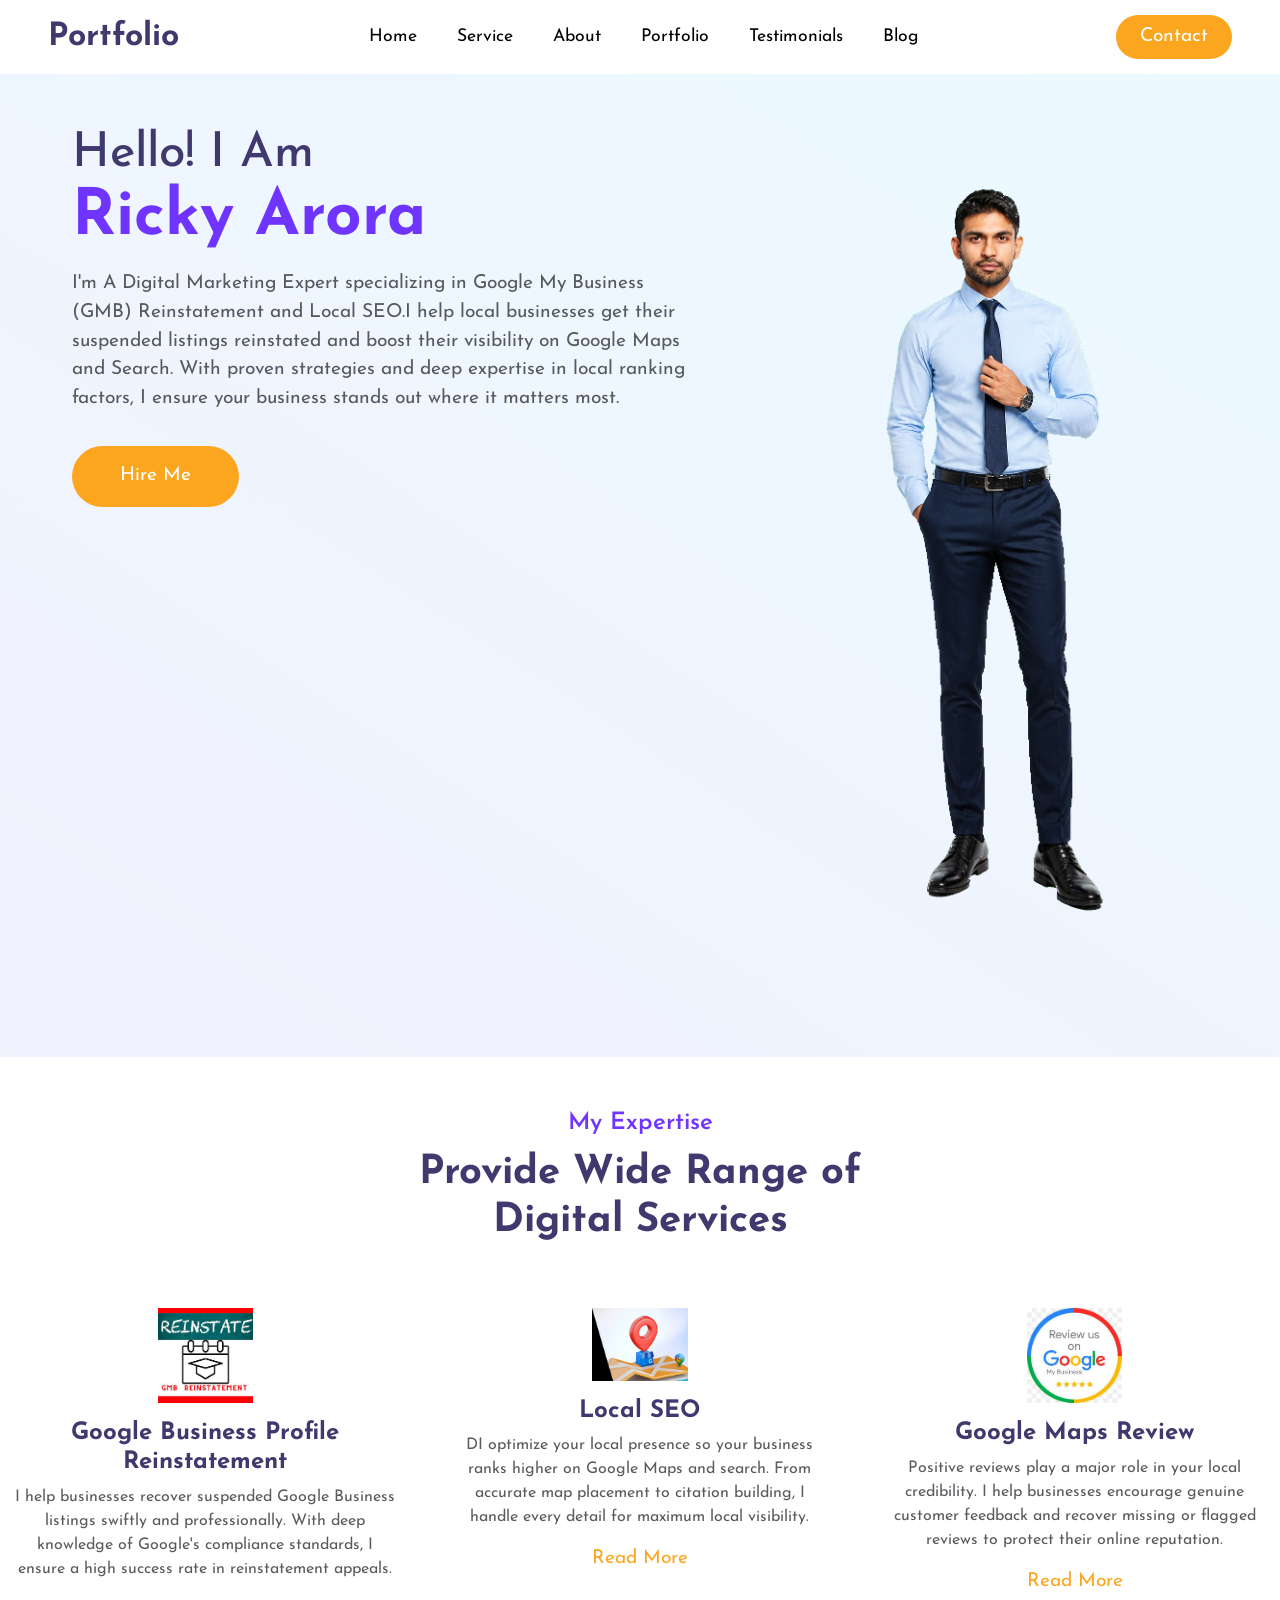
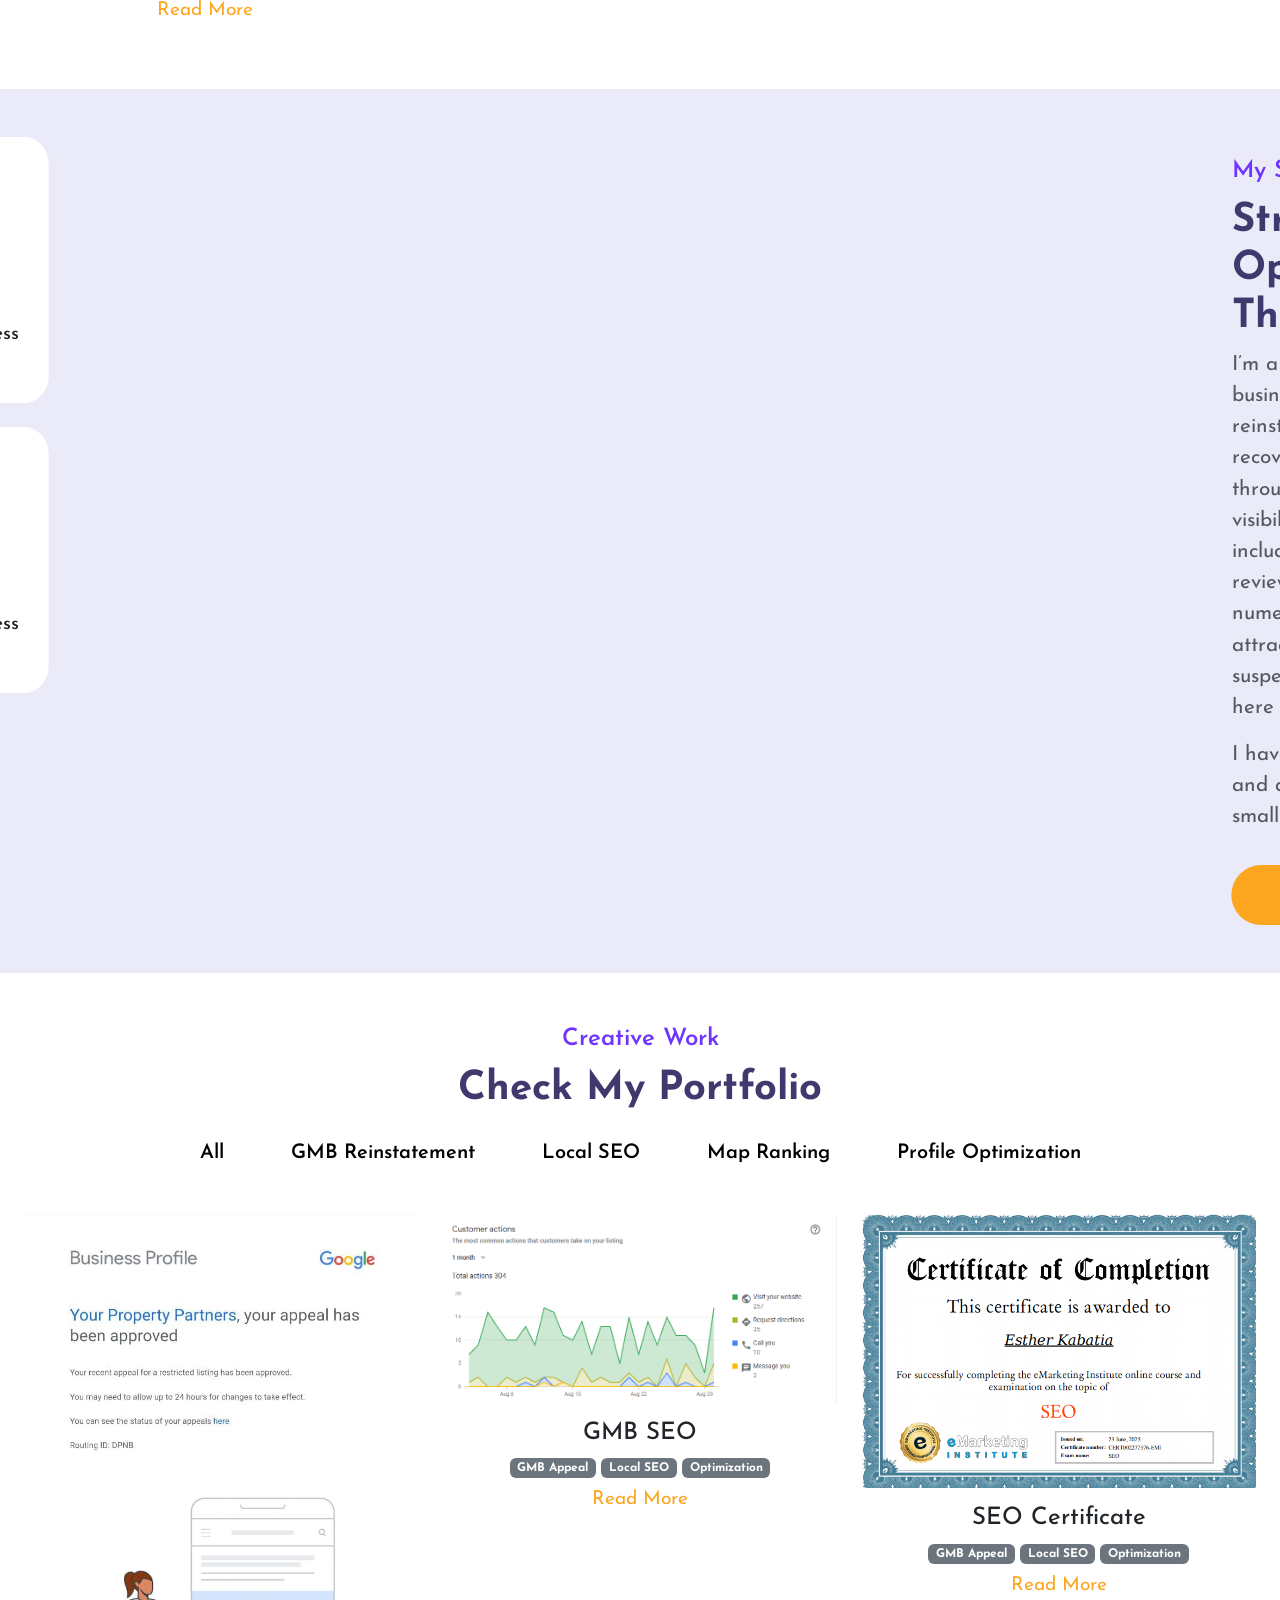
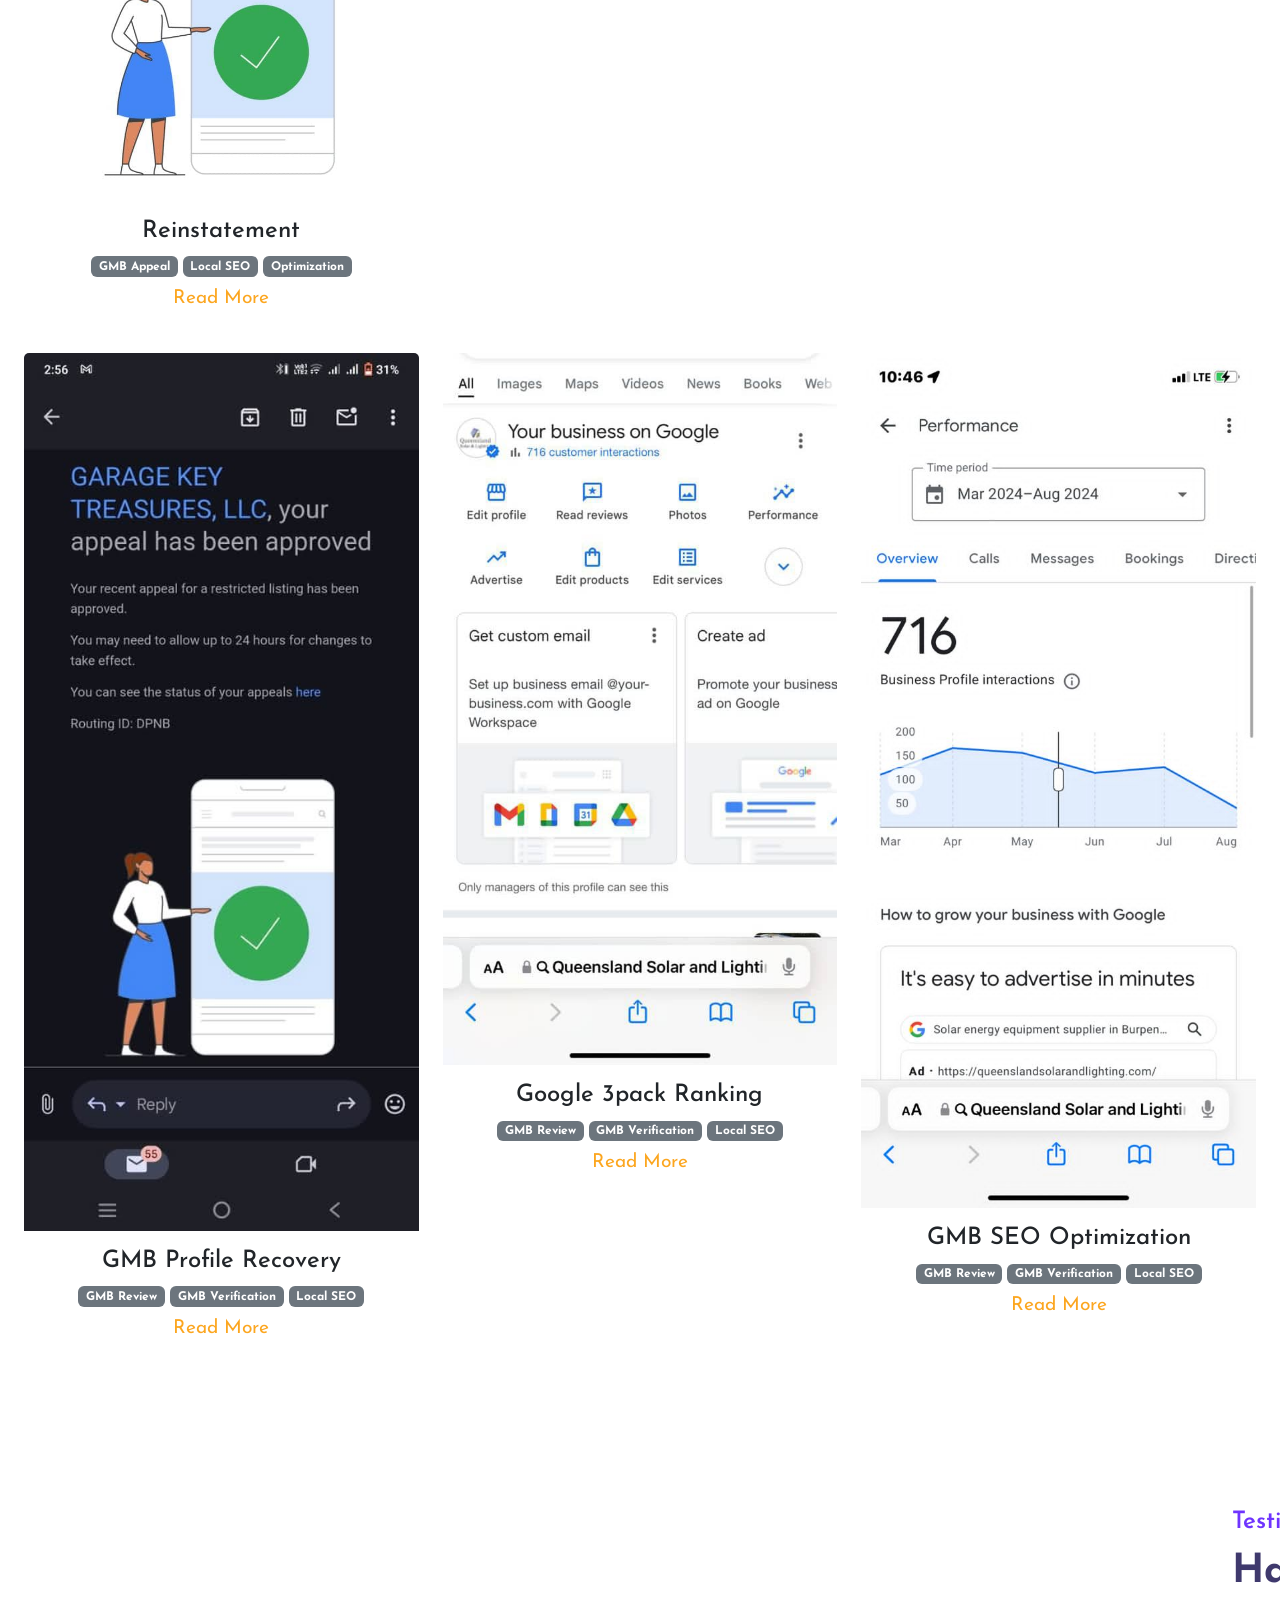
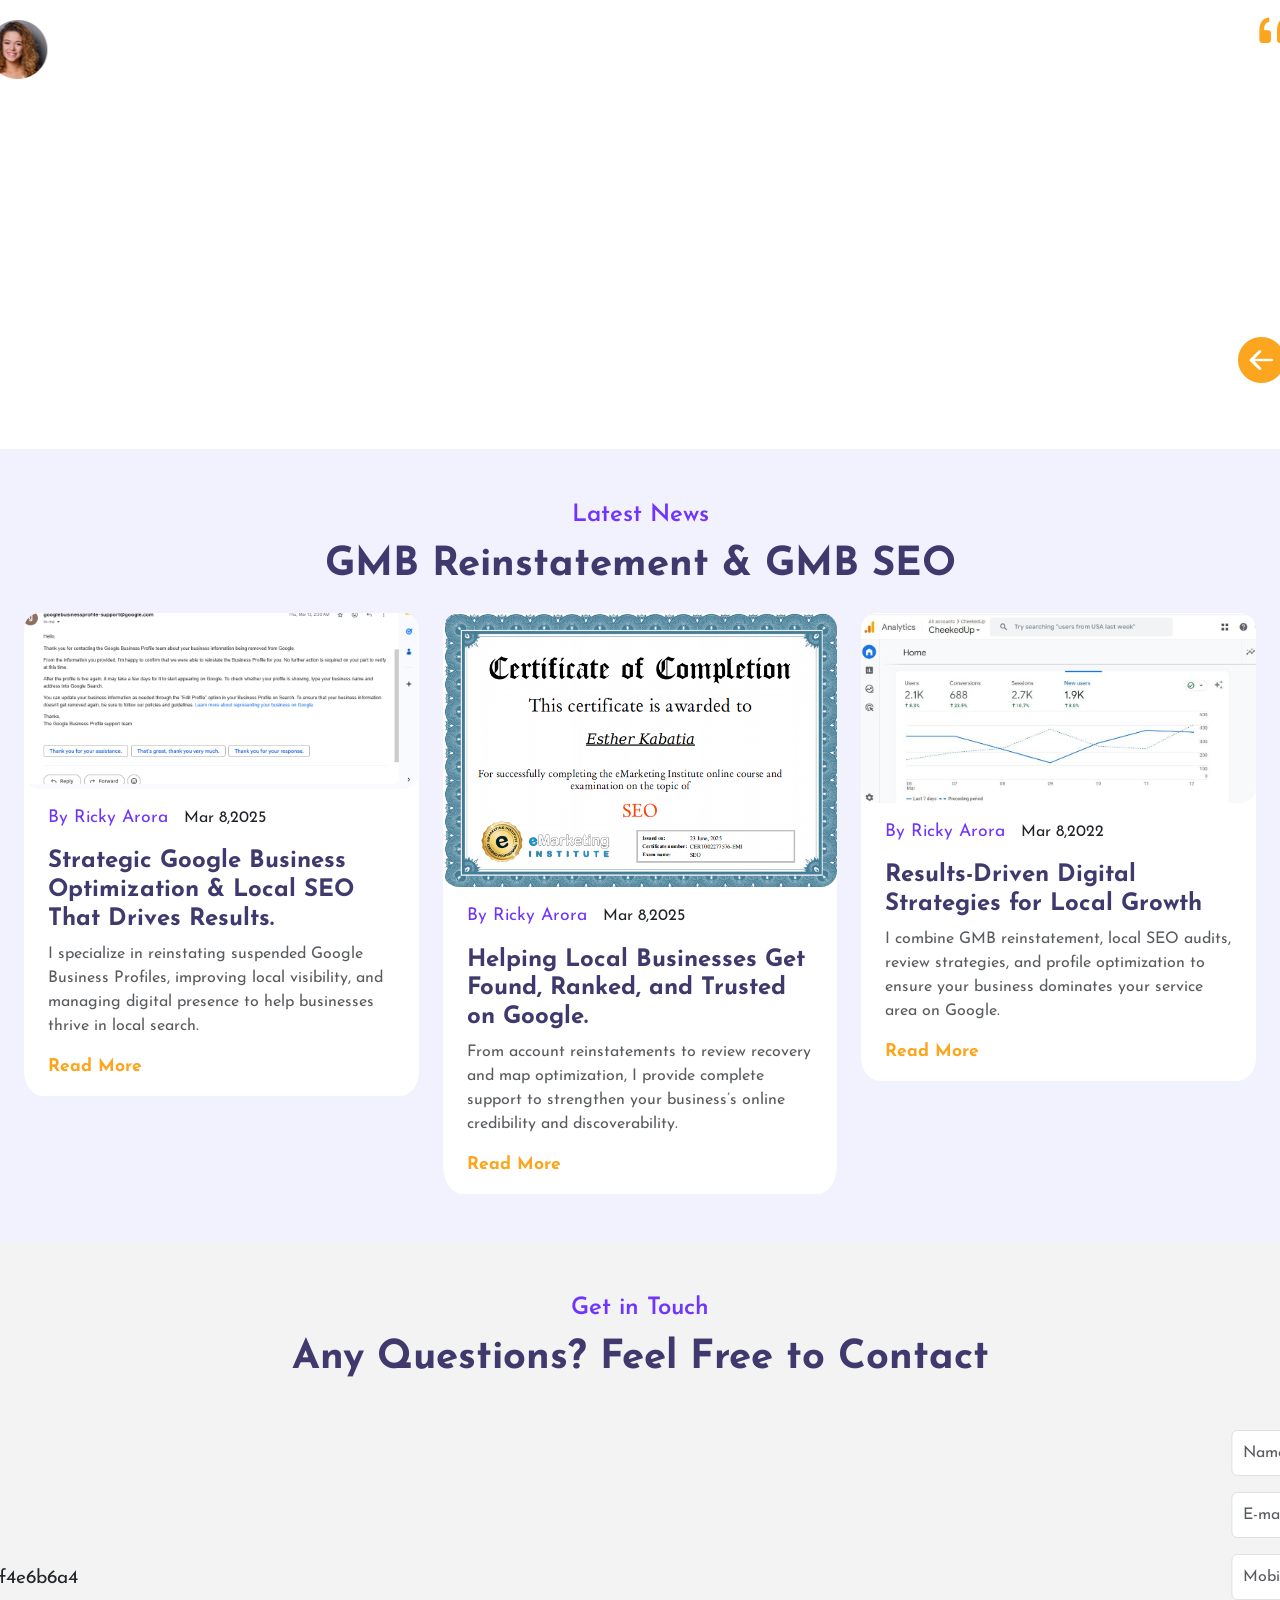
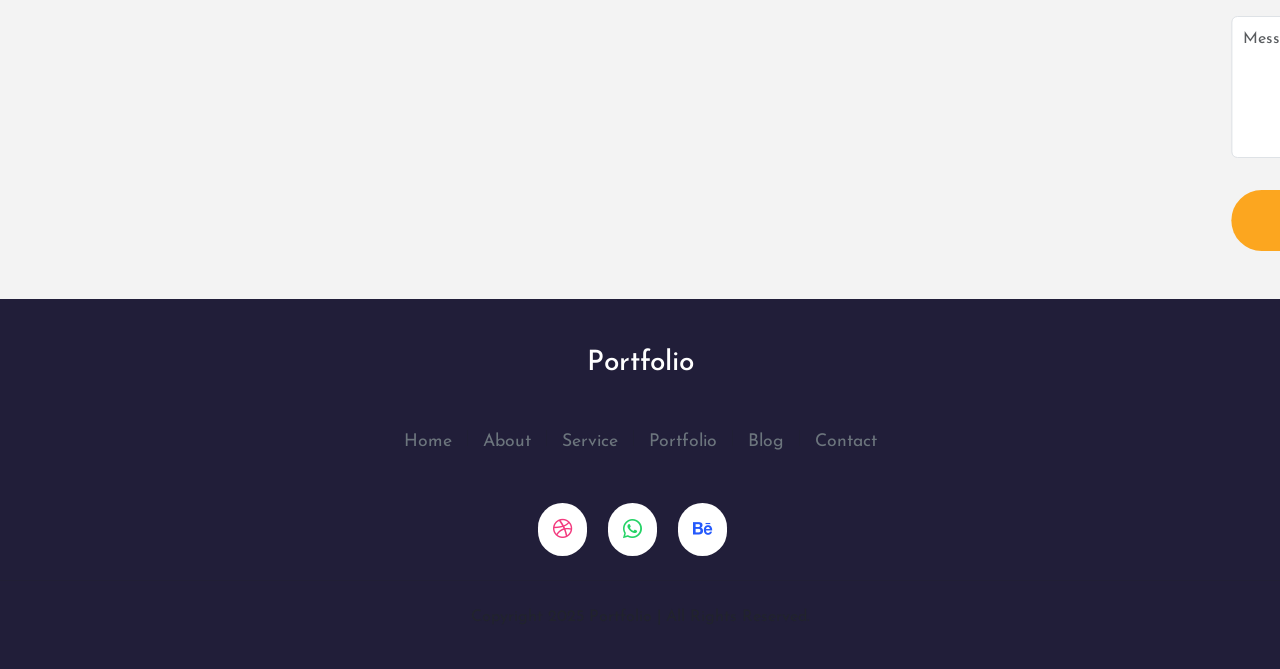
==== commit 774dd530: "Personalize portfolio site" ====
--- a/index.html
+++ b/index.html
@@ -4,7 +4,7 @@
     <meta charset="UTF-8" />
     <meta http-equiv="X-UA-Compatible" content="IE=edge" />
     <meta name="viewport" content="width=device-width, initial-scale=1.0" />
-    <title>Personal Portfolio - Esther Kabatia</title>
+    <title>Personal Portfolio - Ricky Arora</title>
 
     <!-- bootstrap css cdn link  -->
     <link
@@ -92,7 +92,7 @@
         <!-- here data-aos is used for adding aos animation  -->
         <div class="col-10 col-md-6 text-center text-md-start" data-aos="slide-right">
           <h2 style="color: #3f396d">
-            Hello! I Am <br /><span class="c-orange">Esther Kabatia</span>
+            Hello! I Am <br /><span class="c-orange">Ricky Arora</span>
           </h2>
           <p class="text-muted">
             I'm A Digital Marketing Expert specializing in Google My Business (GMB) Reinstatement and Local SEO.I help local businesses get their suspended listings reinstated and boost their visibility on Google Maps and Search. With proven strategies and deep expertise in local ranking factors, I ensure your business stands out where it matters most.
@@ -103,7 +103,7 @@
           <a href="" class="link ms-4 d-none">See My Work</a>
         </div>
         <div class="col-10 col-md-4 d-none d-md-block">
-          <img src="images/grace-01.png" class="img-fluid" alt="" />
+          <img src="images/ricky-arora-hero-slim.png" class="img-fluid" alt="Ricky Arora" />
         </div>
       </div>
     </section>
@@ -381,7 +381,7 @@
                     </div>
                     <div class="col-10">
                       <p class="text-muted">
-                        "Working with Esther completely changed the game for our local business. She didn’t just optimize our Google listing — she helped us show up in searches we were completely missing before. Her local SEO strategies brought in more calls, more walk-ins, and honestly, more confidence in our online presence. Esther is sharp, reliable, and truly invested in results. I’m so glad we found her!"— Angela M., Salon Owner
+                        "Working with Ricky completely changed the game for our local business. Ricky didn’t just optimize our Google listing — Ricky helped us show up in searches we were completely missing before. Ricky's local SEO strategies brought in more calls, more walk-ins, and honestly, more confidence in our online presence. Ricky is sharp, reliable, and truly invested in results. I’m so glad we found Ricky!"— Angela M., Salon Owner
                       </p>
                       <h4>Angela Mane</h4>
                       <small class="fs-6 text-muted">CEO of Essence</small>
@@ -395,7 +395,7 @@
                     </div>
                     <div class="col-10">
                       <p class="text-muted">
-                        "Esther is a pure talent and an amazing digital marketing expert. We met on Facebook and she was patient enough to understand my needs which was something I needed back then and we talked for about few weeks. Esther helped me from a state of confusion to a place where I understood in depth, if you're not me, you could never understand. Thank you Esther, you're my Angel."
+                        "Ricky is a pure talent and an amazing digital marketing expert. We met on Facebook and Ricky was patient enough to understand my needs which was something I needed back then and we talked for about few weeks. Ricky helped me from a state of confusion to a place where I understood in depth, if you're not me, you could never understand. Thank you Ricky, you're my Angel."
                       </p>
                       <h4>Mary Lifowora</h4>
                       <small class="fs-6 text-muted">CEO of FHG</small>
@@ -409,7 +409,7 @@
                     </div>
                     <div class="col-10">
                       <p class="text-muted">
-                        Esther was a lifesaver when our Google Business Profile got suspended out of nowhere. She guided us through every step, communicated clearly, and had us back online faster than we expected. You can tell she really knows her stuff. If you're dealing with a suspension or want to improve your local visibility, Esther is the one to call. We couldn’t have done it without her.
+                        Ricky was a lifesaver when our Google Business Profile got suspended out of nowhere. Ricky guided us through every step, communicated clearly, and had us back online faster than we expected. You can tell Ricky really knows this stuff. If you're dealing with a suspension or want to improve your local visibility, Ricky is the one to call. We couldn’t have done it without Ricky.
                       </p>
                       <h4>Thomas Andrew</h4>
                       <small class="fs-6 text-muted">Manager of Aurea Company</small>
@@ -457,7 +457,7 @@
               alt="..."
             />
             <div class="card-body px-4">
-              <small>By Esther Kabatia</small
+              <small>By Ricky Arora</small
               ><span class="ms-3">Mar 8,2025</span>
               <h4 class="card-title">
                 <a href="">Strategic Google Business Optimization & Local SEO That Drives Results.</a>
@@ -477,7 +477,7 @@
               alt="..."
             />
             <div class="card-body px-4">
-              <small>By Esther Kabatia</small
+              <small>By Ricky Arora</small
               ><span class="ms-3">Mar 8,2025</span>
               <h4 class="card-title">
                 <a href="">Helping Local Businesses Get Found, Ranked, and Trusted on Google.</a>
@@ -497,7 +497,7 @@
               alt="..."
             />
             <div class="card-body px-4">
-              <small>By Esther Kabatia</small
+              <small>By Ricky Arora</small
               ><span class="ms-3">Mar 8,2022</span>
               <h4 class="card-title">
                 <a href="">Results-Driven Digital Strategies for Local Growth</a>
@@ -521,7 +521,7 @@
                   <img src="images/cert-01.png" class="img-fluid" alt="">
                 </div>
                 <div class="content mt-3">
-                  <small>By Esther Kabatia</small
+                  <small>By Ricky Arora</small
                     ><span class="text-muted ms-2">Mar 8,2025</span>
                   <h4 class="card-title mt-3">Google My Business Reinstatement Specialist</h4>
                   <div class="social-links mt-4">
@@ -593,7 +593,7 @@
                   <img src="images/currency-converter.png" class="img-fluid" alt="">
                 </div>
                 <div class="content mt-3">
-                  <small>By Esther Kabatia</small
+                  <small>By Ricky Arora</small
                     ><span class="text-muted ms-2 ms-md-0">Mar 8,2025</span>
                   <h4 class="card-title mt-3">Strategic Google Business Optimization & Local SEO That Drives Results.</h4>
                   <div class="social-links mt-4">
@@ -665,7 +665,7 @@
                   <img src="images/dictionary.png" class="img-fluid" alt="">
                 </div>
                 <div class="content mt-3">
-                  <small>By Esther Kabaia</small
+                  <small>By Ricky Arora</small
                     ><span class="text-muted ms-2 ms-md-0">Mar 8,2022</span>
                   <h4 class="card-title mt-3">Quis autem vea eum iure reprehenderit</h4>
                   <div class="social-links mt-4">
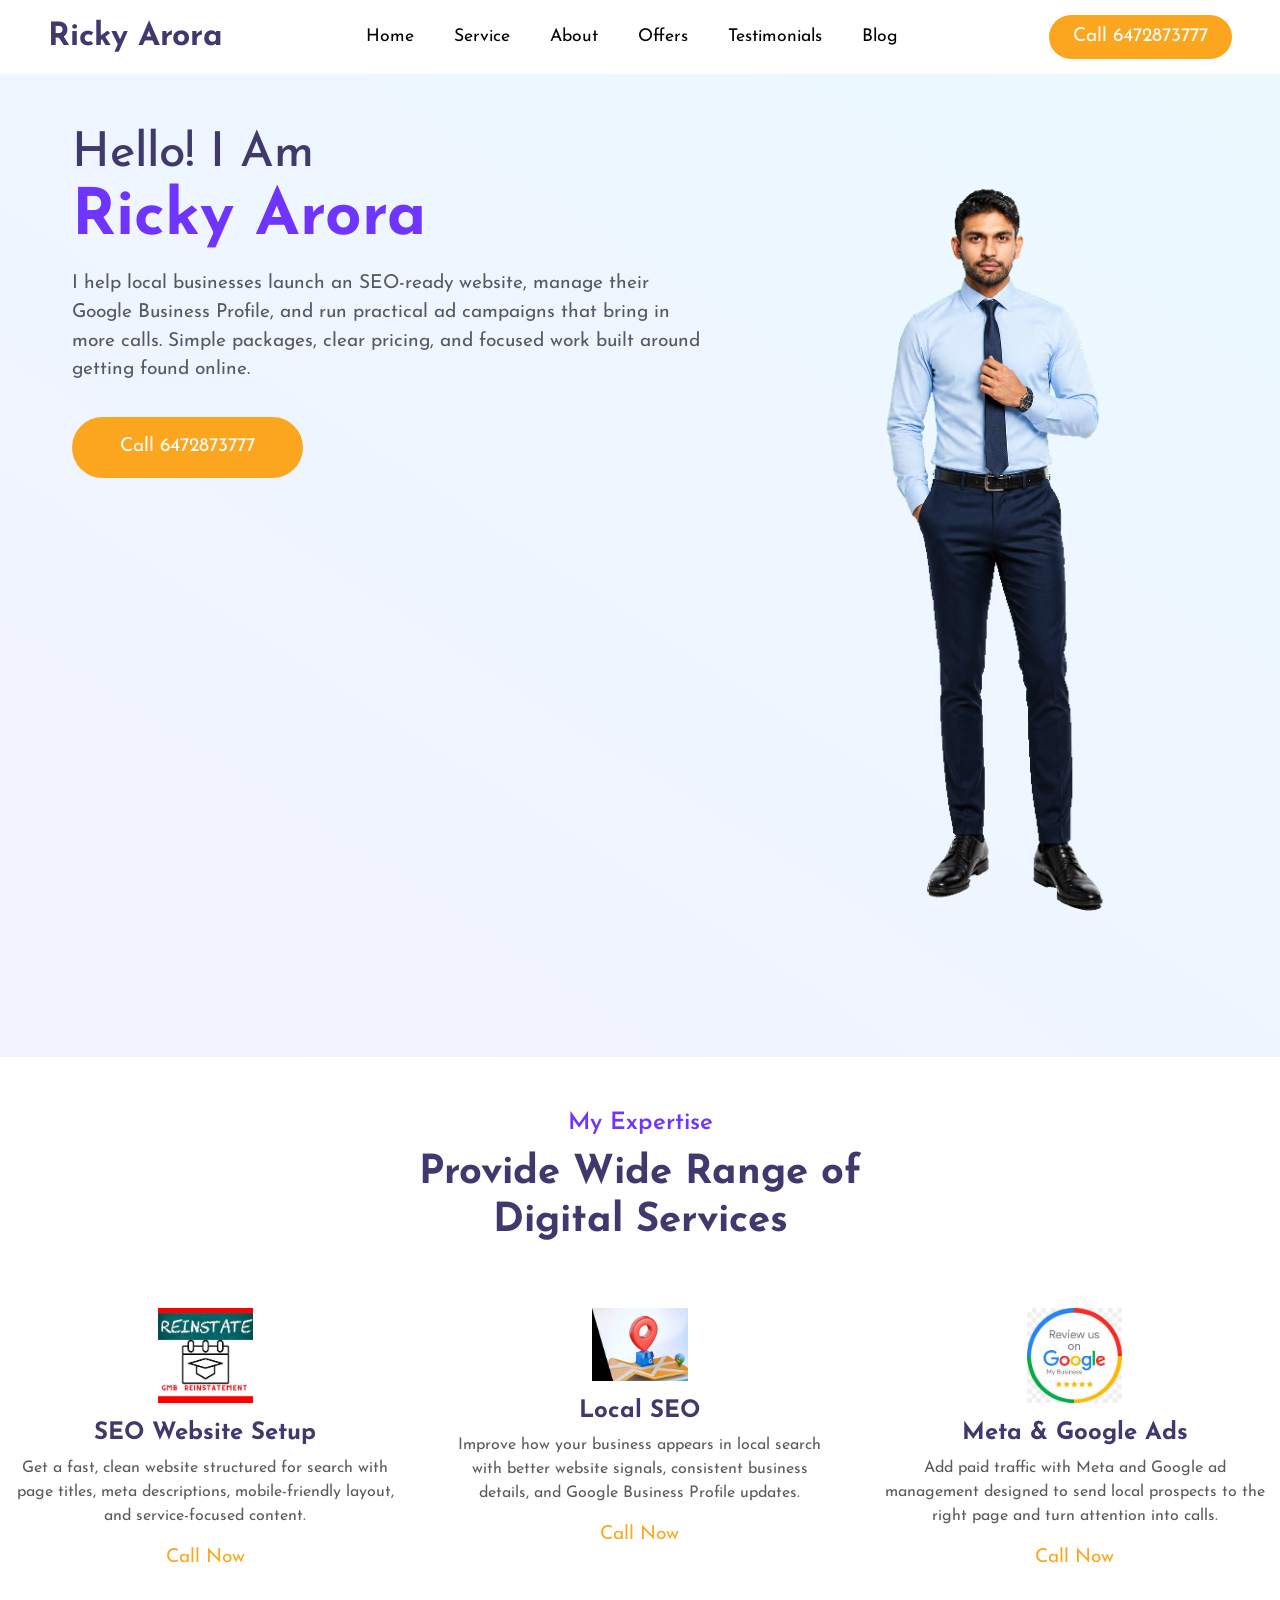
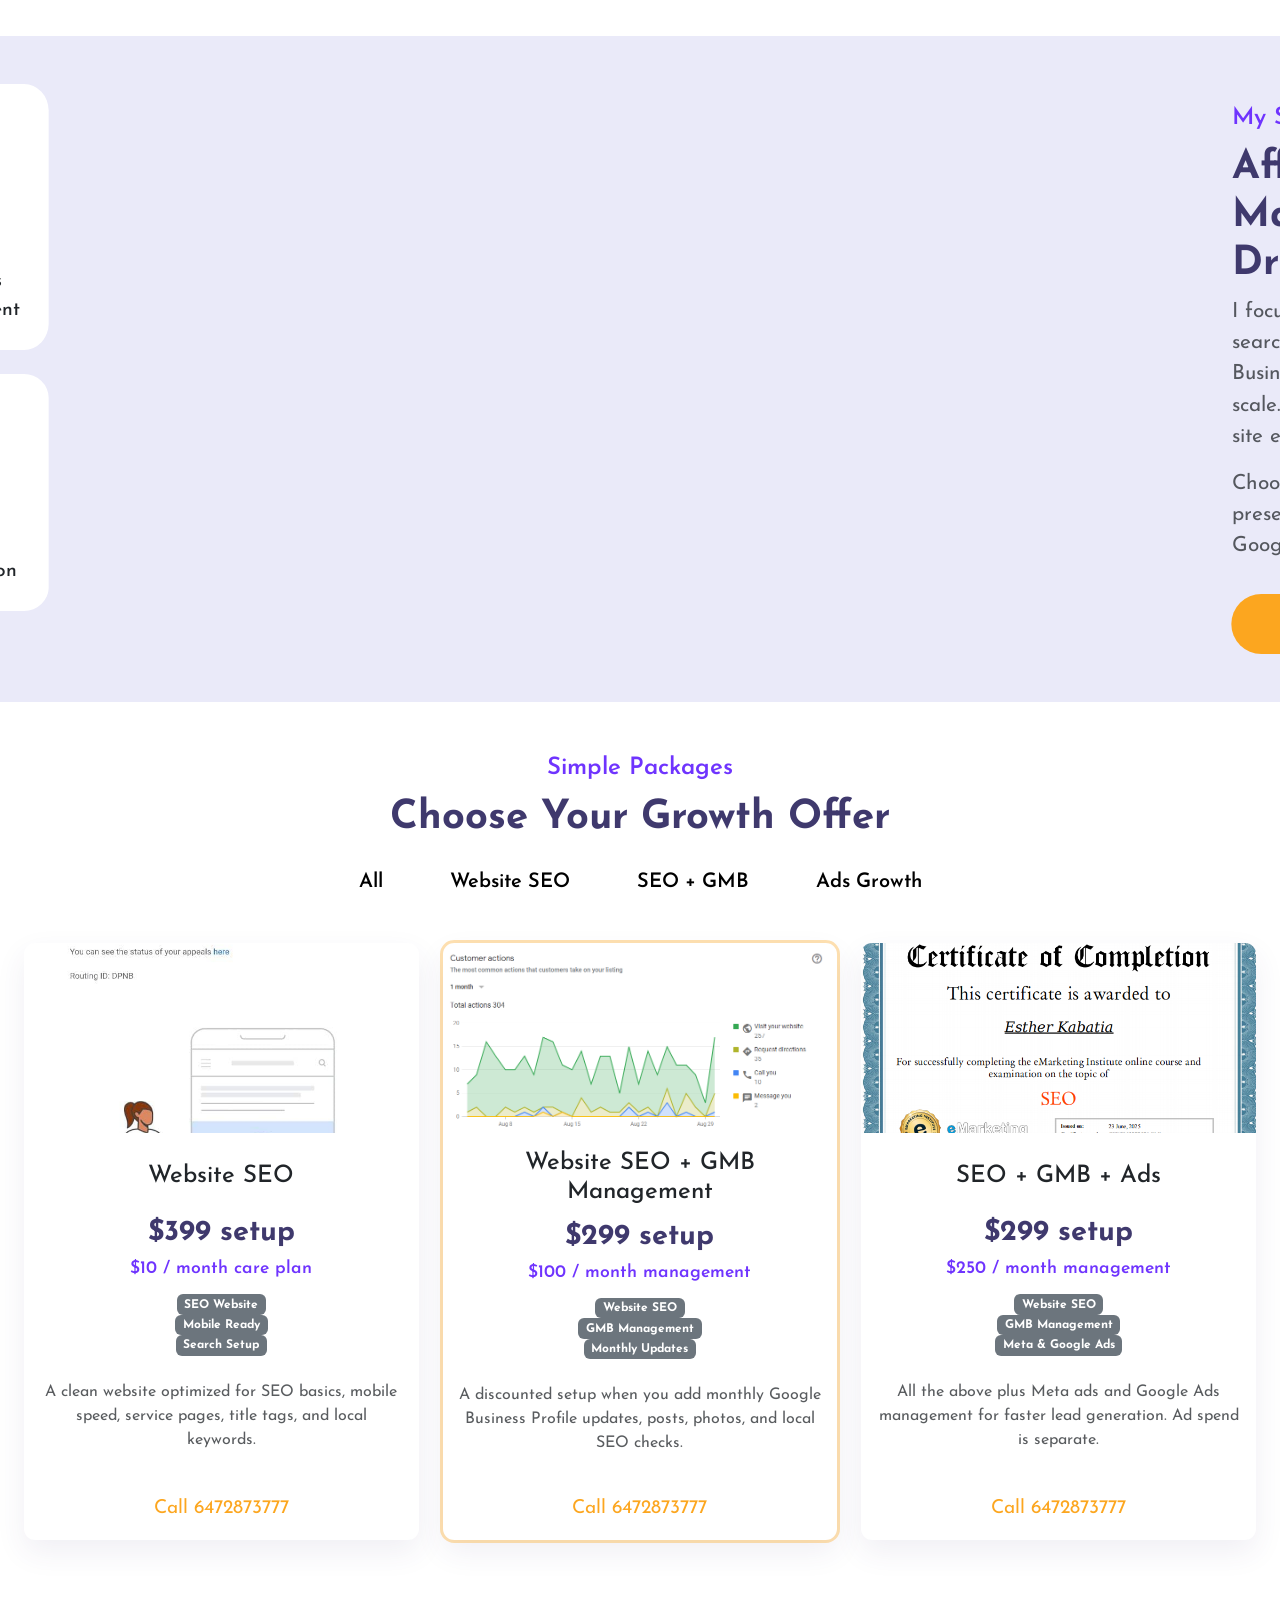
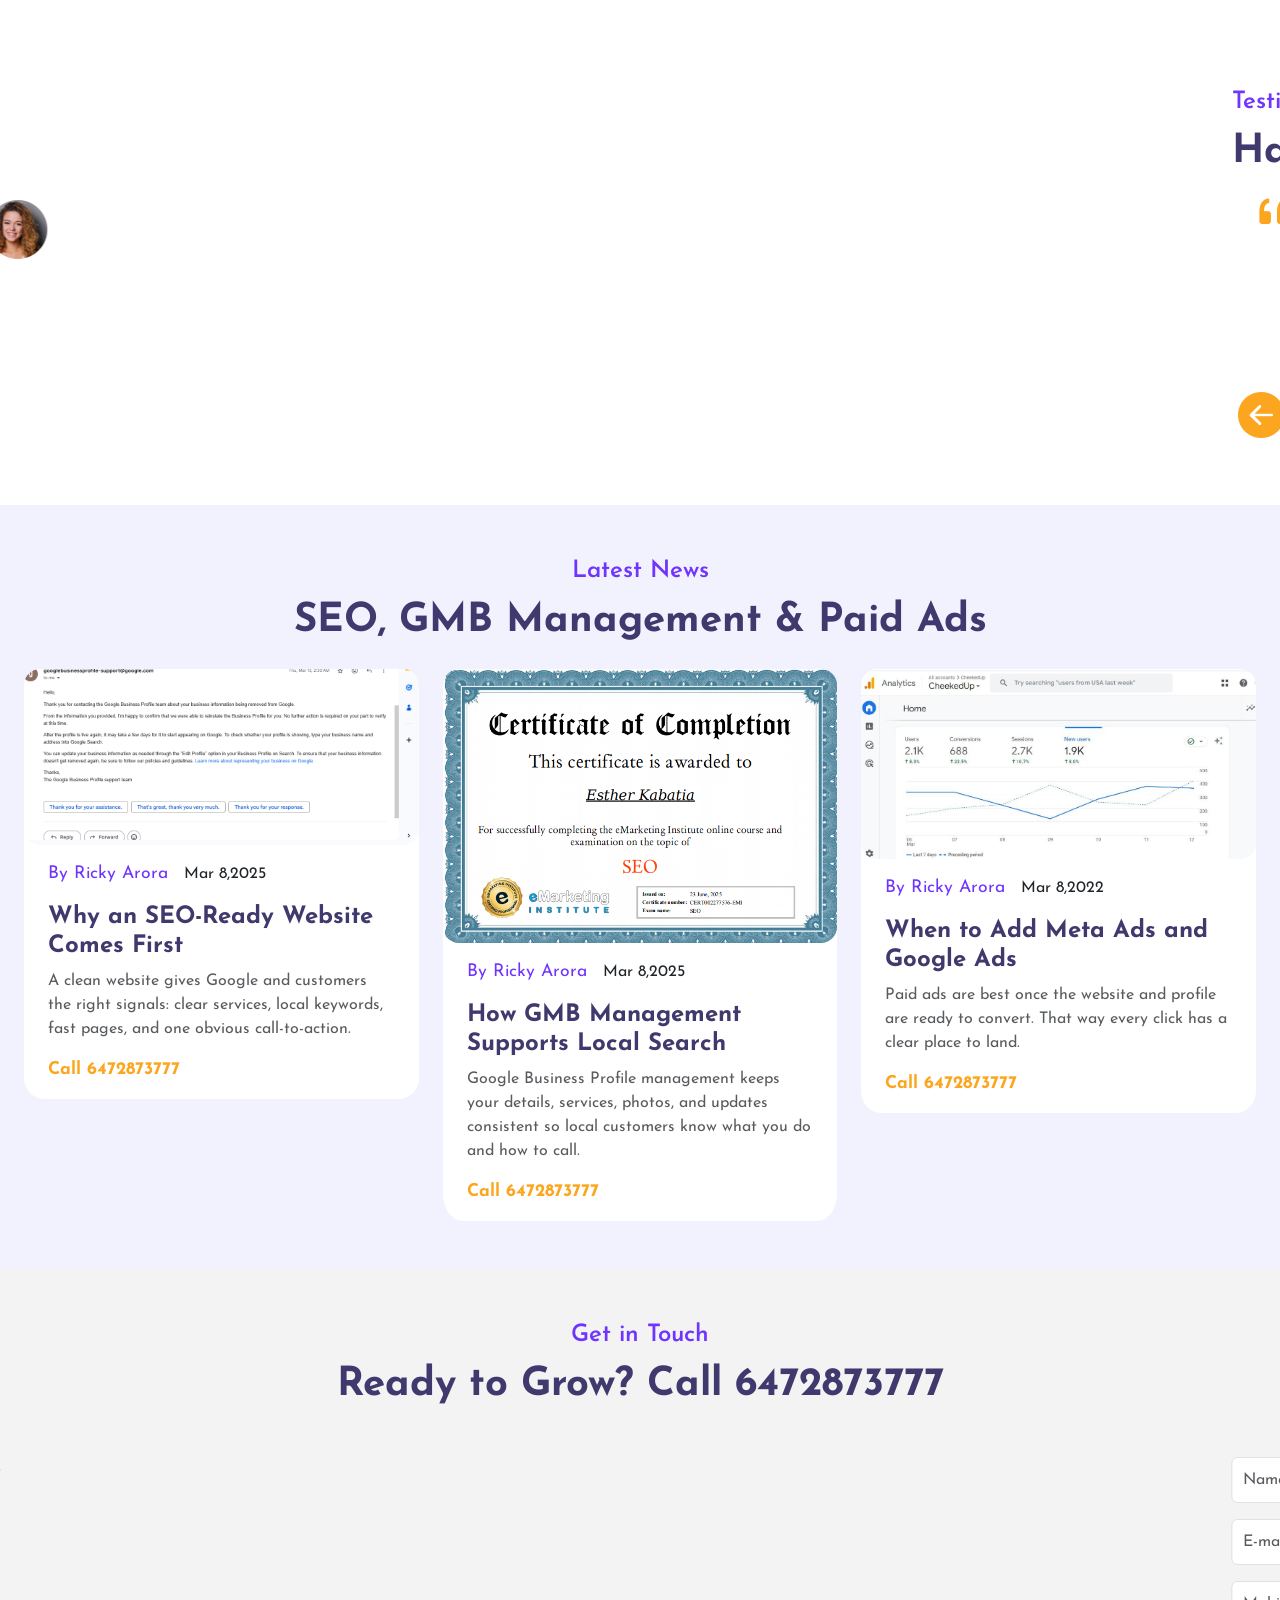
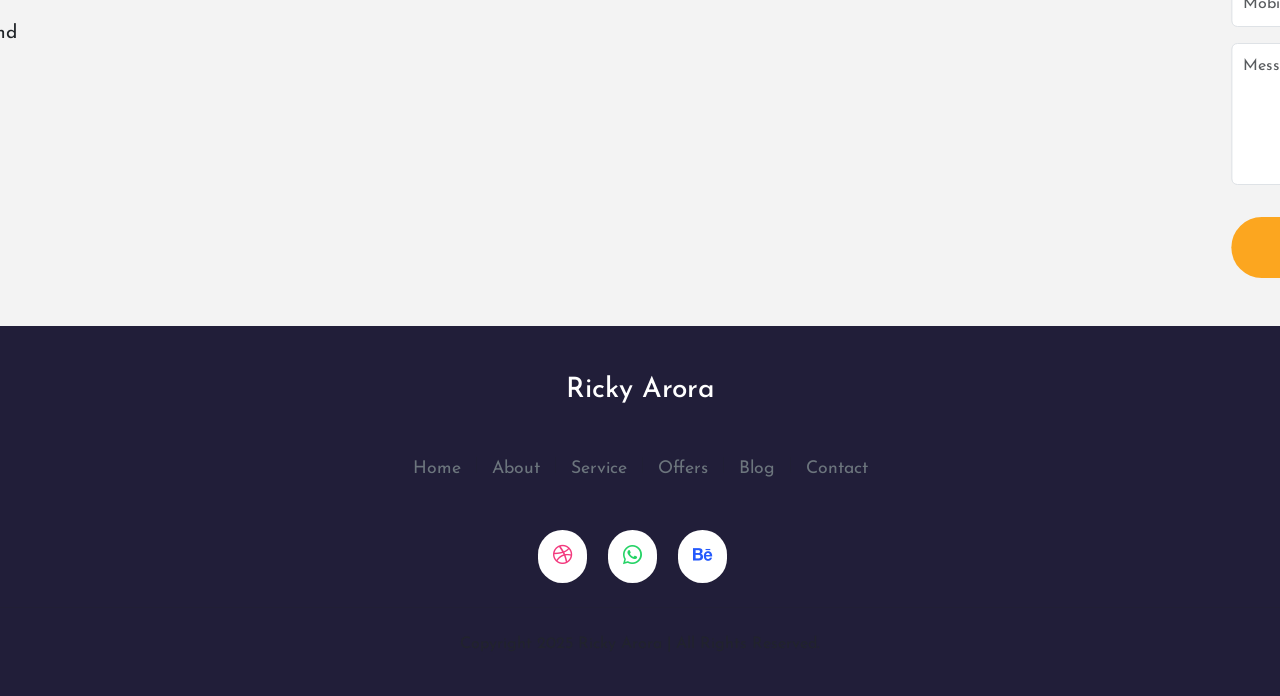
==== commit 9afa115f: "Update local marketing offers" ====
--- a/index.html
+++ b/index.html
@@ -4,7 +4,7 @@
     <meta charset="UTF-8" />
     <meta http-equiv="X-UA-Compatible" content="IE=edge" />
     <meta name="viewport" content="width=device-width, initial-scale=1.0" />
-    <title>Personal Portfolio - Ricky Arora</title>
+    <title>Local SEO Packages - Ricky Arora</title>
 
     <!-- bootstrap css cdn link  -->
     <link
@@ -21,7 +21,7 @@
     <link rel="preconnect" href="https://fonts.googleapis.com" />
     <link rel="preconnect" href="https://fonts.gstatic.com" crossorigin />
     <link
-      href="https://fonts.googleapis.com/css2?family=Josefin+Sans:wght@300;400;500;600;700&display=swap"
+      href="https://fonts.googleapis.com/css2?family=Josefin+Sans:wght@300;400;500;600;700&amp;display=swap"
       rel="stylesheet"
     />
 
@@ -46,7 +46,7 @@
     >
       <div class="container-fluid px-5">
         <a class="navbar-brand fw-bold fs-2" href="#" style="color: #3f396d"
-          >Portfolio</a
+          >Ricky Arora</a
         >
         <button
           class="nav-menu d-md-none"
@@ -71,7 +71,7 @@
               <a class="nav-link" href="#about">About</a>
             </li>
             <li class="nav-item">
-              <a class="nav-link" href="#portfolio">Portfolio</a>
+              <a class="nav-link" href="#portfolio">Offers</a>
             </li>
             <li class="nav-item">
               <a class="nav-link" href="#testimonial">Testimonials</a>
@@ -81,7 +81,7 @@
             </li>
           </ul>
         </div>
-        <button class="c-btn ms-4 py-2 px-4 rounded-pill d-none d-md-block">Contact</button>
+        <a href="tel:6472873777" class="c-btn ms-4 py-2 px-4 rounded-pill d-none d-md-block text-decoration-none">Call 6472873777</a>
       </div>
     </nav>
     <!-- navbar ends here -->
@@ -95,12 +95,11 @@
             Hello! I Am <br /><span class="c-orange">Ricky Arora</span>
           </h2>
           <p class="text-muted">
-            I'm A Digital Marketing Expert specializing in Google My Business (GMB) Reinstatement and Local SEO.I help local businesses get their suspended listings reinstated and boost their visibility on Google Maps and Search. With proven strategies and deep expertise in local ranking factors, I ensure your business stands out where it matters most.
-          </p>
-          <button class="c-btn h-btn mt-3 py-3 px-5 rounded-pill">
-            Hire Me
-          </button>
-          <a href="" class="link ms-4 d-none">See My Work</a>
+            I help local businesses launch an SEO-ready website, manage their Google Business Profile, and run practical ad campaigns that bring in more calls. Simple packages, clear pricing, and focused work built around getting found online.
+          </p>
+          <a href="tel:6472873777" class="c-btn h-btn mt-3 py-3 px-5 rounded-pill text-decoration-none d-inline-block">
+            Call 6472873777
+          </a>
         </div>
         <div class="col-10 col-md-4 d-none d-md-block">
           <img src="images/ricky-arora-hero-slim.png" class="img-fluid" alt="Ricky Arora" />
@@ -129,11 +128,11 @@
               />
             </div>
             <div class="content mt-3">
-              <h4>Google Business Profile Reinstatement</h4>
-              <p class="text-muted">
-                I help businesses recover suspended Google Business listings swiftly and professionally. With deep knowledge of Google's compliance standards, I ensure a high success rate in reinstatement appeals.
-              </p>
-              <a href="" class="link">Read More</a>
+              <h4>SEO Website Setup</h4>
+              <p class="text-muted">
+                Get a fast, clean website structured for search with page titles, meta descriptions, mobile-friendly layout, and service-focused content.
+              </p>
+              <a href="tel:6472873777" class="link">Call Now</a>
             </div>
           </div>
         </div>
@@ -147,11 +146,11 @@
               />
             </div>
             <div class="content mt-3">
-              <h4>Local SEO</h4>
-              <p class="text-muted">
-                DI optimize your local presence so your business ranks higher on Google Maps and search. From accurate map placement to citation building, I handle every detail for maximum local visibility.
-              </p>
-              <a href="" class="link">Read More</a>
+              <h4>Local SEO</h4>
+              <p class="text-muted">
+                Improve how your business appears in local search with better website signals, consistent business details, and Google Business Profile updates.
+              </p>
+              <a href="tel:6472873777" class="link">Call Now</a>
             </div>
           </div>
         </div>
@@ -165,11 +164,11 @@
               />
             </div>
             <div class="content mt-3">
-              <h4>Google Maps Review</h4>
-              <p class="text-muted">
-                Positive reviews play a major role in your local credibility. I help businesses encourage genuine customer feedback and recover missing or flagged reviews to protect their online reputation.
-              </p>
-              <a href="" class="link">Read More</a>
+              <h4>Meta &amp; Google Ads</h4>
+              <p class="text-muted">
+                Add paid traffic with Meta and Google ad management designed to send local prospects to the right page and turn attention into calls.
+              </p>
+              <a href="tel:6472873777" class="link">Call Now</a>
             </div>
           </div>
         </div>
@@ -197,7 +196,7 @@
                   <span class="progress-value javascript-progress">0%</span>
                 </div>
                 <br />
-                <span class="text">Google My Business Reinstatement</span>
+                <span class="text">Google Business Profile Management</span>
               </div>
             </div>
           </div>
@@ -208,7 +207,7 @@
                   <span class="progress-value php-progress">0%</span>
                 </div>
                 <br />
-                <span class="text">Google Maps Review</span>
+                <span class="text">Meta &amp; Google Ads</span>
               </div>
             </div>
             <div class="col-10 col-md-6 mt-4 mt-md-0">
@@ -217,7 +216,7 @@
                   <span class="progress-value reactjs-progress">0%</span>
                 </div>
                 <br>
-                <span class="text">Google My Business Optimization</span>
+                <span class="text">Website Conversion</span>
               </div>
             </div>
           </div>
@@ -225,22 +224,16 @@
         <div class="col-10 col-md-5 skill-detail" data-aos="slide-left">
           <div class="heading mt-5 mt-md-3">
             <small>My Skills</small>
-            <h3>Strategic Google Business Optimization & Local SEO That Drives Results.</h3>
-            <p class="text-muted">
-              I’m a digital marketing expert focused on helping local businesses grow through Google My Business (GMB) reinstatement and optimization. I specialize in recovering suspended listings, guiding businesses through the verification process, and improving their visibility on Google Maps and Search. My approach includes a deep audit of local ranking signals like reviews, categories, photos, and proximity. I’ve helped numerous businesses regain their online presence and attract more local customers. If your listing is suspended, underperforming, or not showing up—I'm here to fix it.
-            </p>
-            <p class="text-muted">
-               I have a 95% success rate in GMB reinstatement cases and a proven track record in boosting local visibility for small businesses.
-            </p>
-            <button class="c-btn h-btn mt-3 py-3 px-5 rounded-pill">
-              <!-- here download attribute is used for adding download functionality to button  -->
-              <a
-                href="standard-01.pdf"
-                download="standard-01.pdf"
-                style="text-decoration: none;color: #fff;"
-                >Download CV</a
-              >
-            </button>
+            <h3>Affordable Local Marketing Packages That Drive More Calls.</h3>
+            <p class="text-muted">
+              I focus on the pieces local businesses actually need: a search-friendly website, a well-managed Google Business Profile, and paid ads when you are ready to scale. Every package is built to keep the offer clear, the site easy to use, and the next step simple for customers.
+            </p>
+            <p class="text-muted">
+              Choose a starter SEO website, add monthly local presence management, or go all-in with Meta and Google ads.
+            </p>
+            <a href="tel:6472873777" class="c-btn h-btn mt-3 py-3 px-5 rounded-pill text-decoration-none d-inline-block">
+              Call 6472873777
+            </a>
           </div>
         </div>
       </div>
@@ -250,108 +243,71 @@
     <!-- portfolio section starts here -->
     <section class="portfolio" id="portfolio">
       <div class="heading text-center pt-5">
-        <small>Creative Work</small>
-        <h3>Check My Portfolio</h3>
-      </div>
-
-      <div id="myBtnContainer" class="text-center mt-4">
-        <!-- here we will create custom attribute using data- for filtering -->
-        <button class="filter-item" data-filter="all">All</button>
-        <button class="filter-item" data-filter="game">GMB Reinstatement</button>
-        <button class="filter-item" data-filter="webapp">Local SEO</button>
-        <button class="filter-item" data-filter="website">Map Ranking</button>
-        <button class="filter-item" data-filter="brand">Profile Optimization</button>
-      </div>
-      <div class="portfolio-body">
-        <div class="row justify-content-evenly px-4">
-          <div class="post col-md-4 game all col-10 mt-3 mt-md-0" data-aos="fade-up">
-            <div class="card">
-              <img src="images/image-01.jpeg" class="card-img-top" alt="..." />
-              <div class="card-body text-center">
-                <h4 class="card-title">Reinstatement</h4>
-                <span class="badge bg-secondary badge-pill">GMB Appeal</span>
-                <span class="badge bg-secondary badge-pill">Local SEO</span>
-                <span class="badge bg-secondary badge-pill mb-2">Optimization</span
-                ><br />
-                <a href="#" class="link">Read More</a>
-              </div>
-            </div>
-          </div>
-          <div class="post col-md-4 website all col-10 mt-3 mt-md-0" data-aos="fade-up">
-            <div class="card">
-              <img
-                src="images/gmb seo-01.png"
-                class="card-img-top"
-                alt="..."
-              />
-              <div class="card-body text-center">
-                <h4 class="card-title">GMB SEO</h4>
-                <span class="badge bg-secondary badge-pill">GMB Appeal</span>
-                <span class="badge bg-secondary badge-pill">Local SEO</span>
-                <span class="badge bg-secondary badge-pill mb-2">Optimization</span
-                ><br />
-                <a href="#" class="read-more-btn link">Read More</a>
-              </div>
-            </div>
-          </div>
-          <div class="post col-md-4 webapp all col-10 mt-3 mt-md-0" data-aos="fade-up">
-            <div class="card">
-              <img src="images/cert-01.png" class="card-img-top" alt="..." />
-              <div class="card-body text-center">
-                <h4 class="card-title">SEO Certificate</h4>
-                <span class="badge bg-secondary badge-pill">GMB Appeal</span>
-                <span class="badge bg-secondary badge-pill">Local SEO</span>
-                <span class="badge bg-secondary badge-pill mb-2">Optimization</span
-                ><br />
-                <a href="#" class="read-more-btn link">Read More</a>
-              </div>
-            </div>
-          </div>
-        </div>
-        <div class="row justify-content-evenly mt-4 px-4">
-          <div class="post col-md-4 game all col-10 mt-3 mt-md-0" data-aos="fade-up">
-            <div class="card">
-              <img src="images/goody-01.jpeg" class="card-img-top" alt="..." />
-              <div class="card-body text-center">
-                <h4 class="card-title">GMB Profile Recovery</h4>
-                <span class="badge bg-secondary badge-pill">GMB Review</span>
-                <span class="badge bg-secondary badge-pill">GMB Verification</span>
-                <span class="badge bg-secondary badge-pill mb-2">Local SEO</span
-                ><br />
-                <a href="#" class="read-more-btn link">Read More</a>
-              </div>
-            </div>
-          </div>
-          <div class="post col-md-4 website all col-10 mt-3 mt-md-0" data-aos="fade-up">
-            <div class="card">
-              <img src="images/name-01.jpeg" class="card-img-top" alt="..." />
-              <div class="card-body text-center">
-                <h4 class="card-title">Google 3pack Ranking</h4>
-                <span class="badge bg-secondary badge-pill">GMB Review</span>
-                <span class="badge bg-secondary badge-pill">GMB Verification</span>
-                <span class="badge bg-secondary badge-pill mb-2">Local SEO</span
-                ><br />
-                <a href="#" class="read-more-btn link">Read More</a>
-              </div>
-            </div>
-          </div>
-          <div class="post col-md-4 all col-10 mt-3 mt-md-0" data-aos="fade-up">
-            <div class="card">
-              <img
-                src="images/my name-01.jpeg"
-                class="card-img-top"
-                alt="..."
-              />
-              <div class="card-body text-center">
-                <h4 class="card-title">GMB SEO Optimization</h4>
-                <span class="badge bg-secondary badge-pill">GMB Review</span>
-                <span class="badge bg-secondary badge-pill">GMB Verification</span>
-                <span class="badge bg-secondary badge-pill mb-2">Local SEO</span
-                ><br />
-                <a href="#" class="read-more-btn link">Read More</a>
-              </div>
-            </div>
-          </div>
+        <small>Simple Packages</small>
+        <h3>Choose Your Growth Offer</h3>
+      </div>
+
+      <div id="myBtnContainer" class="text-center mt-4">
+        <!-- here we will create custom attribute using data- for filtering -->
+        <button class="filter-item" data-filter="all">All</button>
+        <button class="filter-item" data-filter="game">Website SEO</button>
+        <button class="filter-item" data-filter="webapp">SEO + GMB</button>
+        <button class="filter-item" data-filter="website">Ads Growth</button>
+      </div>
+      <div class="portfolio-body">
+        <div class="row justify-content-evenly px-4">
+          <div class="post col-md-4 game all col-10 mt-3 mt-md-0" data-aos="fade-up">
+            <div class="card offer-card">
+              <img src="images/image-01.jpeg" class="card-img-top" alt="SEO website package preview" />
+              <div class="card-body text-center offer-body">
+                <h4 class="card-title">Website SEO</h4>
+                <p class="offer-price">$399 setup</p>
+                <p class="offer-monthly">$10 / month care plan</p>
+                <span class="badge bg-secondary badge-pill">SEO Website</span>
+                <span class="badge bg-secondary badge-pill">Mobile Ready</span>
+                <span class="badge bg-secondary badge-pill mb-2">Search Setup</span
+                >
+                <p class="text-muted mt-3">A clean website optimized for SEO basics, mobile speed, service pages, title tags, and local keywords.</p>
+                <a href="tel:6472873777" class="link">Call 6472873777</a>
+              </div>
+            </div>
+          </div>
+          <div class="post col-md-4 webapp all col-10 mt-3 mt-md-0" data-aos="fade-up">
+            <div class="card offer-card featured-offer">
+              <img
+                src="images/gmb seo-01.png"
+                class="card-img-top"
+                alt="Google Business Profile management package preview"
+              />
+              <div class="card-body text-center offer-body">
+                <h4 class="card-title">Website SEO + GMB Management</h4>
+                <p class="offer-price">$299 setup</p>
+                <p class="offer-monthly">$100 / month management</p>
+                <span class="badge bg-secondary badge-pill">Website SEO</span>
+                <span class="badge bg-secondary badge-pill">GMB Management</span>
+                <span class="badge bg-secondary badge-pill mb-2">Monthly Updates</span
+                >
+                <p class="text-muted mt-3">A discounted setup when you add monthly Google Business Profile updates, posts, photos, and local SEO checks.</p>
+                <a href="tel:6472873777" class="read-more-btn link">Call 6472873777</a>
+              </div>
+            </div>
+          </div>
+          <div class="post col-md-4 website all col-10 mt-3 mt-md-0" data-aos="fade-up">
+            <div class="card offer-card">
+              <img src="images/cert-01.png" class="card-img-top" alt="SEO and ads package preview" />
+              <div class="card-body text-center offer-body">
+                <h4 class="card-title">SEO + GMB + Ads</h4>
+                <p class="offer-price">$299 setup</p>
+                <p class="offer-monthly">$250 / month management</p>
+                <span class="badge bg-secondary badge-pill">Website SEO</span>
+                <span class="badge bg-secondary badge-pill">GMB Management</span>
+                <span class="badge bg-secondary badge-pill mb-2">Meta &amp; Google Ads</span
+                >
+                <p class="text-muted mt-3">All the above plus Meta ads and Google Ads management for faster lead generation. Ad spend is separate.</p>
+                <a href="tel:6472873777" class="read-more-btn link">Call 6472873777</a>
+              </div>
+            </div>
+          </div>
         </div>
       </div>
     </section>
@@ -381,7 +337,7 @@
                     </div>
                     <div class="col-10">
                       <p class="text-muted">
-                        "Working with Ricky completely changed the game for our local business. Ricky didn’t just optimize our Google listing — Ricky helped us show up in searches we were completely missing before. Ricky's local SEO strategies brought in more calls, more walk-ins, and honestly, more confidence in our online presence. Ricky is sharp, reliable, and truly invested in results. I’m so glad we found Ricky!"— Angela M., Salon Owner
+                        "Working with Ricky made our website and local search feel simple. The offer was clear, the setup was fast, and we started getting better calls from people who actually needed our service."
                       </p>
                       <h4>Angela Mane</h4>
                       <small class="fs-6 text-muted">CEO of Essence</small>
@@ -395,7 +351,7 @@
                     </div>
                     <div class="col-10">
                       <p class="text-muted">
-                        "Ricky is a pure talent and an amazing digital marketing expert. We met on Facebook and Ricky was patient enough to understand my needs which was something I needed back then and we talked for about few weeks. Ricky helped me from a state of confusion to a place where I understood in depth, if you're not me, you could never understand. Thank you Ricky, you're my Angel."
+                        "Ricky cleaned up our site, organized our Google Business Profile, and explained everything in plain language. The monthly plan is easy to understand and actually useful."
                       </p>
                       <h4>Mary Lifowora</h4>
                       <small class="fs-6 text-muted">CEO of FHG</small>
@@ -409,7 +365,7 @@
                     </div>
                     <div class="col-10">
                       <p class="text-muted">
-                        Ricky was a lifesaver when our Google Business Profile got suspended out of nowhere. Ricky guided us through every step, communicated clearly, and had us back online faster than we expected. You can tell Ricky really knows this stuff. If you're dealing with a suspension or want to improve your local visibility, Ricky is the one to call. We couldn’t have done it without Ricky.
+                        Ricky helped us move from random posts and ads to a focused system. The website, profile updates, and ads all point people toward one clear action: calling us.
                       </p>
                       <h4>Thomas Andrew</h4>
                       <small class="fs-6 text-muted">Manager of Aurea Company</small>
@@ -445,8 +401,8 @@
     <!-- blog section starts -->
     <section class="blog mt-5 pb-5" id="blog">
       <div class="heading text-center pt-5">
-        <small>Latest News</small>
-        <h3>GMB Reinstatement & GMB SEO</h3>
+        <small>Latest News</small>
+        <h3>SEO, GMB Management &amp; Paid Ads</h3>
       </div>
       <div class="row justify-content-evenly px-4 mt-4" data-aos="fade-up">
         <div class="blogpost col-md-4 col-10 mt-2 mt-md-0 game all">
@@ -454,18 +410,18 @@
             <img
               src="images/Appeal-01.png"
               class="card-img-top rounded-4"
-              alt="..."
+              alt="SEO website insight"
             />
             <div class="card-body px-4">
               <small>By Ricky Arora</small
               ><span class="ms-3">Mar 8,2025</span>
               <h4 class="card-title">
-                <a href="">Strategic Google Business Optimization & Local SEO That Drives Results.</a>
+                <a href="#">Why an SEO-Ready Website Comes First</a>
               </h4>
               <p class="text-muted">
-                I specialize in reinstating suspended Google Business Profiles, improving local visibility, and managing digital presence to help businesses thrive in local search.
+                A clean website gives Google and customers the right signals: clear services, local keywords, fast pages, and one obvious call-to-action.
               </p>
-              <a href="#" class="read-more-btn link" data-bs-toggle="modal" data-bs-target="#exampleModal1">Read More</a>
+              <a href="tel:6472873777" class="read-more-btn link">Call 6472873777</a>
             </div>
           </div>
         </div>
@@ -474,18 +430,18 @@
             <img
               src="images/cert-01.png"
               class="card-img-top rounded-4"
-              alt="..."
+              alt="Google Business Profile management insight"
             />
             <div class="card-body px-4">
               <small>By Ricky Arora</small
               ><span class="ms-3">Mar 8,2025</span>
               <h4 class="card-title">
-                <a href="">Helping Local Businesses Get Found, Ranked, and Trusted on Google.</a>
+                <a href="#">How GMB Management Supports Local Search</a>
               </h4>
               <p class="text-muted">
-                From account reinstatements to review recovery and map optimization, I provide complete support to strengthen your business’s online credibility and discoverability.
+                Google Business Profile management keeps your details, services, photos, and updates consistent so local customers know what you do and how to call.
               </p>
-              <a href="#" class="read-more-btn link" data-bs-toggle="modal" data-bs-target="#exampleModal2">Read More</a>
+              <a href="tel:6472873777" class="read-more-btn link">Call 6472873777</a>
             </div>
           </div>
         </div>
@@ -494,18 +450,18 @@
             <img
               src="images/level-01.jpeg"
               class="card-img-top rounded-4"
-              alt="..."
+              alt="Meta and Google Ads insight"
             />
             <div class="card-body px-4">
               <small>By Ricky Arora</small
               ><span class="ms-3">Mar 8,2022</span>
               <h4 class="card-title">
-                <a href="">Results-Driven Digital Strategies for Local Growth</a>
+                <a href="#">When to Add Meta Ads and Google Ads</a>
               </h4>
               <p class="text-muted">
-                I combine GMB reinstatement, local SEO audits, review strategies, and profile optimization to ensure your business dominates your service area on Google.
+                Paid ads are best once the website and profile are ready to convert. That way every click has a clear place to land.
               </p>
-              <a href="#" class="read-more-btn link" data-bs-toggle="modal" data-bs-target="#exampleModal3">Read More</a>
+              <a href="tel:6472873777" class="read-more-btn link">Call 6472873777</a>
             </div>
           </div>
         </div>
@@ -523,19 +479,19 @@
                 <div class="content mt-3">
                   <small>By Ricky Arora</small
                     ><span class="text-muted ms-2">Mar 8,2025</span>
-                  <h4 class="card-title mt-3">Google My Business Reinstatement Specialist</h4>
+                  <h4 class="card-title mt-3">Website SEO Package</h4>
                   <div class="social-links mt-4">
-                      <button href="" class="rounded-pill dribble">
+                      <button class="rounded-pill dribble">
                         <i class="bi bi-dribbble"></i>
                       </button>
-                      <button href="" class="rounded-pill whatsapp">
+                      <button class="rounded-pill whatsapp">
                         <i class="bi bi-whatsapp"></i>
                       </button>
-                      <button href="" class="rounded-pill behance">
+                      <button class="rounded-pill behance">
                         <i class="bi bi-behance"></i>
                       </button>
                   </div>
-                  <p class="text-muted mt-3">I help local businesses recover suspended Google Business Profiles and boost their visibility on Google Maps and Search. With deep expertise in GMB reinstatement and local SEO, I ensure your business shows up, stands out, and gets chosen.</p>
+                  <p class="text-muted mt-3">The website SEO package is built for businesses that need a simple, professional site with search basics handled from day one: mobile layout, service copy, page structure, titles, and a call-focused CTA.</p>
                 </div>
               </div>
               <div class="heading px-2">
@@ -574,9 +530,9 @@
                     rows="5"
                   ></textarea>
                 </div>
-                <button class="c-btn h-btn mt-3 py-2 px-4 rounded-pill">
-                  Submit
-                </button>
+                <a href="tel:6472873777" class="c-btn h-btn mt-3 py-2 px-4 rounded-pill text-decoration-none d-inline-block">
+                  Call 6472873777
+                </a>
               </div>
               
             </div>
@@ -595,19 +551,19 @@
                 <div class="content mt-3">
                   <small>By Ricky Arora</small
                     ><span class="text-muted ms-2 ms-md-0">Mar 8,2025</span>
-                  <h4 class="card-title mt-3">Strategic Google Business Optimization & Local SEO That Drives Results.</h4>
+                  <h4 class="card-title mt-3">Website SEO + GMB Management</h4>
                   <div class="social-links mt-4">
-                      <button href="" class="rounded-pill dribble">
+                      <button class="rounded-pill dribble">
                         <i class="bi bi-dribbble"></i>
                       </button>
-                      <button href="" class="rounded-pill whatsapp">
+                      <button class="rounded-pill whatsapp">
                         <i class="bi bi-whatsapp"></i>
                       </button>
-                      <button href="" class="rounded-pill behance">
+                      <button class="rounded-pill behance">
                         <i class="bi bi-behance"></i>
                       </button>
                   </div>
-                  <p class="text-muted mt-3"> I have a 95% success rate in GMB reinstatement cases and a proven track record in boosting local visibility for small businesses..</p>
+                  <p class="text-muted mt-3">This plan adds ongoing Google Business Profile management to keep your local presence active, consistent, and aligned with the website.</p>
                 </div>
               </div>
               <div class="heading px-2">
@@ -646,9 +602,9 @@
                     rows="5"
                   ></textarea>
                 </div>
-                <button class="c-btn h-btn mt-3 py-2 px-4 rounded-pill">
-                  Submit
-                </button>
+                <a href="tel:6472873777" class="c-btn h-btn mt-3 py-2 px-4 rounded-pill text-decoration-none d-inline-block">
+                  Call 6472873777
+                </a>
               </div>
               
             </div>
@@ -667,19 +623,19 @@
                 <div class="content mt-3">
                   <small>By Ricky Arora</small
                     ><span class="text-muted ms-2 ms-md-0">Mar 8,2022</span>
-                  <h4 class="card-title mt-3">Quis autem vea eum iure reprehenderit</h4>
+                  <h4 class="card-title mt-3">SEO + GMB + Meta &amp; Google Ads</h4>
                   <div class="social-links mt-4">
-                      <button href="" class="rounded-pill dribble">
+                      <button class="rounded-pill dribble">
                         <i class="bi bi-dribbble"></i>
                       </button>
-                      <button href="" class="rounded-pill whatsapp">
+                      <button class="rounded-pill whatsapp">
                         <i class="bi bi-whatsapp"></i>
                       </button>
-                      <button href="" class="rounded-pill behance">
+                      <button class="rounded-pill behance">
                         <i class="bi bi-behance"></i>
                       </button>
                   </div>
-                  <p class="text-muted mt-3">Lorem ipsum dolor sit amet, consectetur adipiscing elit. Nullam tempor eros a tellus auctor, nec suscipit nunc dignissim. Ut suscipit gravida augue sed elementum. Sed sed luctus nisl. Donec scelerisque nisi in sodales mattis. Vestibulum suscipit odio ac enim blandit sollicitudin. Aliquam ultrices sem quis urna placerat interdum. Etiam rutrum, quam sagittis tristique mollis, libero arcu scelerisque erat, eget tincidunt eros diam quis nunc.</p>
+                  <p class="text-muted mt-3">This package combines the SEO website, Google Business Profile management, and paid ad management across Meta and Google so your business has both organic visibility and paid lead flow.</p>
                 </div>
               </div>
               <div class="heading px-2">
@@ -718,9 +674,9 @@
                     rows="5"
                   ></textarea>
                 </div>
-                <button class="c-btn h-btn mt-3 py-2 px-4 rounded-pill">
-                  Submit
-                </button>
+                <a href="tel:6472873777" class="c-btn h-btn mt-3 py-2 px-4 rounded-pill text-decoration-none d-inline-block">
+                  Call 6472873777
+                </a>
               </div>
               
             </div>
@@ -734,7 +690,7 @@
     <section class="contact py-5" id="contact">
       <div class="heading text-center">
         <small>Get in Touch</small>
-        <h3>Any Questions? Feel Free to Contact</h3>
+        <h3>Ready to Grow? Call 6472873777</h3>
       </div>
       <div class="row justify-content-evenly mt-5">
         <div class="col-md-5 col-10 contact-details" data-aos="slide-right">
@@ -743,7 +699,7 @@
               <i class="bi bi-geo-alt-fill"></i>
             </div>
             <div class="col-11">
-              <p>Ado Ekiti, 3000, West Afica</p>
+              <p>Serving local businesses across Canada and the United States</p>
             </div>
           </div>
           <div class="row justify-content-evenly">
@@ -751,7 +707,7 @@
               <i class="bi bi-telephone-fill"></i>
             </div>
             <div class="col-11">
-              <p>+234 9014881139</p>
+              <p><a href="tel:6472873777" class="text-decoration-none text-muted">6472873777</a></p>
             </div>
           </div>
           <div class="row justify-content-evenly">
@@ -759,7 +715,7 @@
               <i class="bi bi-send-fill"></i>
             </div>
             <div class="col-11">
-              <p>estherkabatia@gmail.com</p>
+              <p>Ricky Arora</p>
             </div>
           </div>
           <div class="row justify-content-evenly">
@@ -767,7 +723,7 @@
               <i class="bi bi-globe-americas"></i>
             </div>
             <div class="col-11">
-              <p>https://www.upwork.com/freelancers/~01b811af8df4e6b6a4</p>
+              <p>SEO websites, GMB management, Meta ads, and Google Ads</p>
             </div>
           </div>
         </div>
@@ -805,9 +761,9 @@
                 rows="5"
               ></textarea>
             </div>
-            <button class="c-btn h-btn mt-3 py-3 px-5 rounded-pill">
-              Submit
-            </button>
+            <a href="tel:6472873777" class="c-btn h-btn mt-3 py-3 px-5 rounded-pill text-decoration-none d-inline-block">
+              Call 6472873777
+            </a>
           </div>
         </div>
       </div>
@@ -825,7 +781,7 @@
 
     <!-- footer section starts  -->
     <footer class="text-center text-muted py-4">
-      <h3 class="text-white pt-4" data-aos="fade-up">Portfolio</h3>
+      <h3 class="text-white pt-4" data-aos="fade-up">Ricky Arora</h3>
       <div class="link-group mt-5" data-aos="fade-up">
         <a href="#home">Home</a>
         <div class="vr"></div>
@@ -833,26 +789,26 @@
         <div class="vr"></div>
         <a href="#service">Service</a>
         <div class="vr"></div>
-        <a href="#portfolio">Portfolio</a>
+        <a href="#portfolio">Offers</a>
         <div class="vr"></div>
         <a href="#blog">Blog</a>
         <div class="vr"></div>
         <a href="#contact">Contact</a>
       </div>
       <div class="social-links mt-5" data-aos="fade-up">
-        <button href="" class="rounded-pill dribble">
+        <button class="rounded-pill dribble">
           <i class="bi bi-dribbble"></i>
         </button>
-        <button href="" class="rounded-pill whatsapp">
+        <button class="rounded-pill whatsapp">
           <i class="bi bi-whatsapp"></i>
         </button>
-        <button href="" class="rounded-pill behance">
+        <button class="rounded-pill behance">
           <i class="bi bi-behance"></i>
         </button>
       </div>
       <hr class="text-muted my-4" />
 
-      <p>Copyright 2025 Portfolio | All Rights Reserved.</p>
+      <p>Copyright 2025 Ricky Arora | All Rights Reserved.</p>
     </footer>
     <!-- footer section ends here -->
 
--- a/css/style.css
+++ b/css/style.css
@@ -1,8 +1,12 @@
 /* appling google font over the website  */
-body{
-    font-family: 'Josefin Sans', sans-serif;
-    font-weight: 400;
-}
+body{
+    font-family: 'Josefin Sans', sans-serif;
+    font-weight: 400;
+    overflow-x: hidden;
+}
+html{
+    overflow-x: hidden;
+}
 /* styling menu icon */
 .nav-menu{
     border: none;
@@ -36,12 +40,13 @@
     left: 0; 
   }
   /* styling contact btn  */
-.c-btn{
-    border: none;
-    background: #fca61f;
-    color: #fff;
-    font-size: 1.2rem;
-}
+.c-btn{
+    border: none;
+    background: #fca61f;
+    color: #fff;
+    font-size: 1.2rem;
+    display: inline-block;
+}
 /* styling home section starts */
 .home{
     background: linear-gradient(33deg, rgba(242,242,255,1) 0%, rgba(235,249,255,1) 100%);
@@ -61,12 +66,12 @@
     margin-top: 1rem;
     font-size: 1.2rem;
 }
-.h-btn:hover{
-    background: #6f34fe;
-    color: #fff;
-    transform: translateY(-20px);
-    transition-duration: 1s;
-}
+.h-btn:hover{
+    background: #6f34fe;
+    color: #fff;
+    transform: translateY(-8px);
+    transition-duration: 1s;
+}
 .link{
     text-decoration: none;
     font-size: 1.2rem;
@@ -221,9 +226,52 @@
     font-size: 1rem;
     font-weight: 700;
 }
-.post .card{
-    border: none;
-}
+.post .card{
+    border: none;
+}
+.offer-card{
+    height: 100%;
+    border-radius: 0.7rem;
+    overflow: hidden;
+    box-shadow: 0 12px 30px rgba(63, 57, 109, 0.08);
+}
+.offer-card .card-img-top{
+    height: 190px;
+    object-fit: cover;
+}
+.offer-body{
+    min-height: 360px;
+    display: flex;
+    flex-direction: column;
+    align-items: center;
+}
+.offer-body .card-title{
+    min-height: 54px;
+    display: flex;
+    align-items: center;
+    justify-content: center;
+}
+.offer-price{
+    color: #3f396d;
+    font-size: 1.8rem;
+    font-weight: 700;
+    margin-bottom: 0.1rem;
+}
+.offer-monthly{
+    color: #6f34fe;
+    font-size: 1.1rem;
+    font-weight: 600;
+    margin-bottom: 0.75rem;
+}
+.offer-body .text-muted{
+    min-height: 96px;
+}
+.offer-body .link{
+    margin-top: auto;
+}
+.featured-offer{
+    outline: 3px solid rgba(252, 166, 31, 0.35);
+}
 
 /* testimonial section starts */
 .testimonial img:hover{
@@ -352,11 +400,11 @@
 .social-links .dribble{
     color: #f33a7e;
 }
-.social-links button:hover{
-    color: #fff;
-    transform: translateY(-20px);
-    transition-duration: 1s;
-}
+.social-links button:hover{
+    color: #fff;
+    transform: translateY(-8px);
+    transition-duration: 1s;
+}
 .social-links .dribble:hover{
     background-color: #f33a7e;
 }
@@ -374,7 +422,7 @@
 }
 
 /* styling back to top button */
-#btn-back-to-top {
+#btn-back-to-top {
     position: fixed;
     bottom: 40px;
     right: 40px;
@@ -383,4 +431,38 @@
     background-color: #fca61f;
     color: #fff;
     animation: pulse 3s infinite;
-}
+}
+
+@media (max-width: 767px){
+    .container-fluid.px-5{
+        padding-left: 1.25rem !important;
+        padding-right: 1.25rem !important;
+    }
+    .home h2{
+        font-size: 2.4rem;
+        line-height: 3rem;
+    }
+    .c-orange{
+        font-size: 3rem;
+    }
+    .heading h3{
+        font-size: 2rem;
+    }
+    #myBtnContainer button{
+        margin: 0 8px 12px;
+        font-size: 1rem;
+    }
+    .offer-card .card-img-top{
+        height: 170px;
+    }
+    .offer-body{
+        min-height: auto;
+    }
+    .offer-body .card-title,
+    .offer-body .text-muted{
+        min-height: 0;
+    }
+    .contact-form .form-control{
+        width: 100%;
+    }
+}
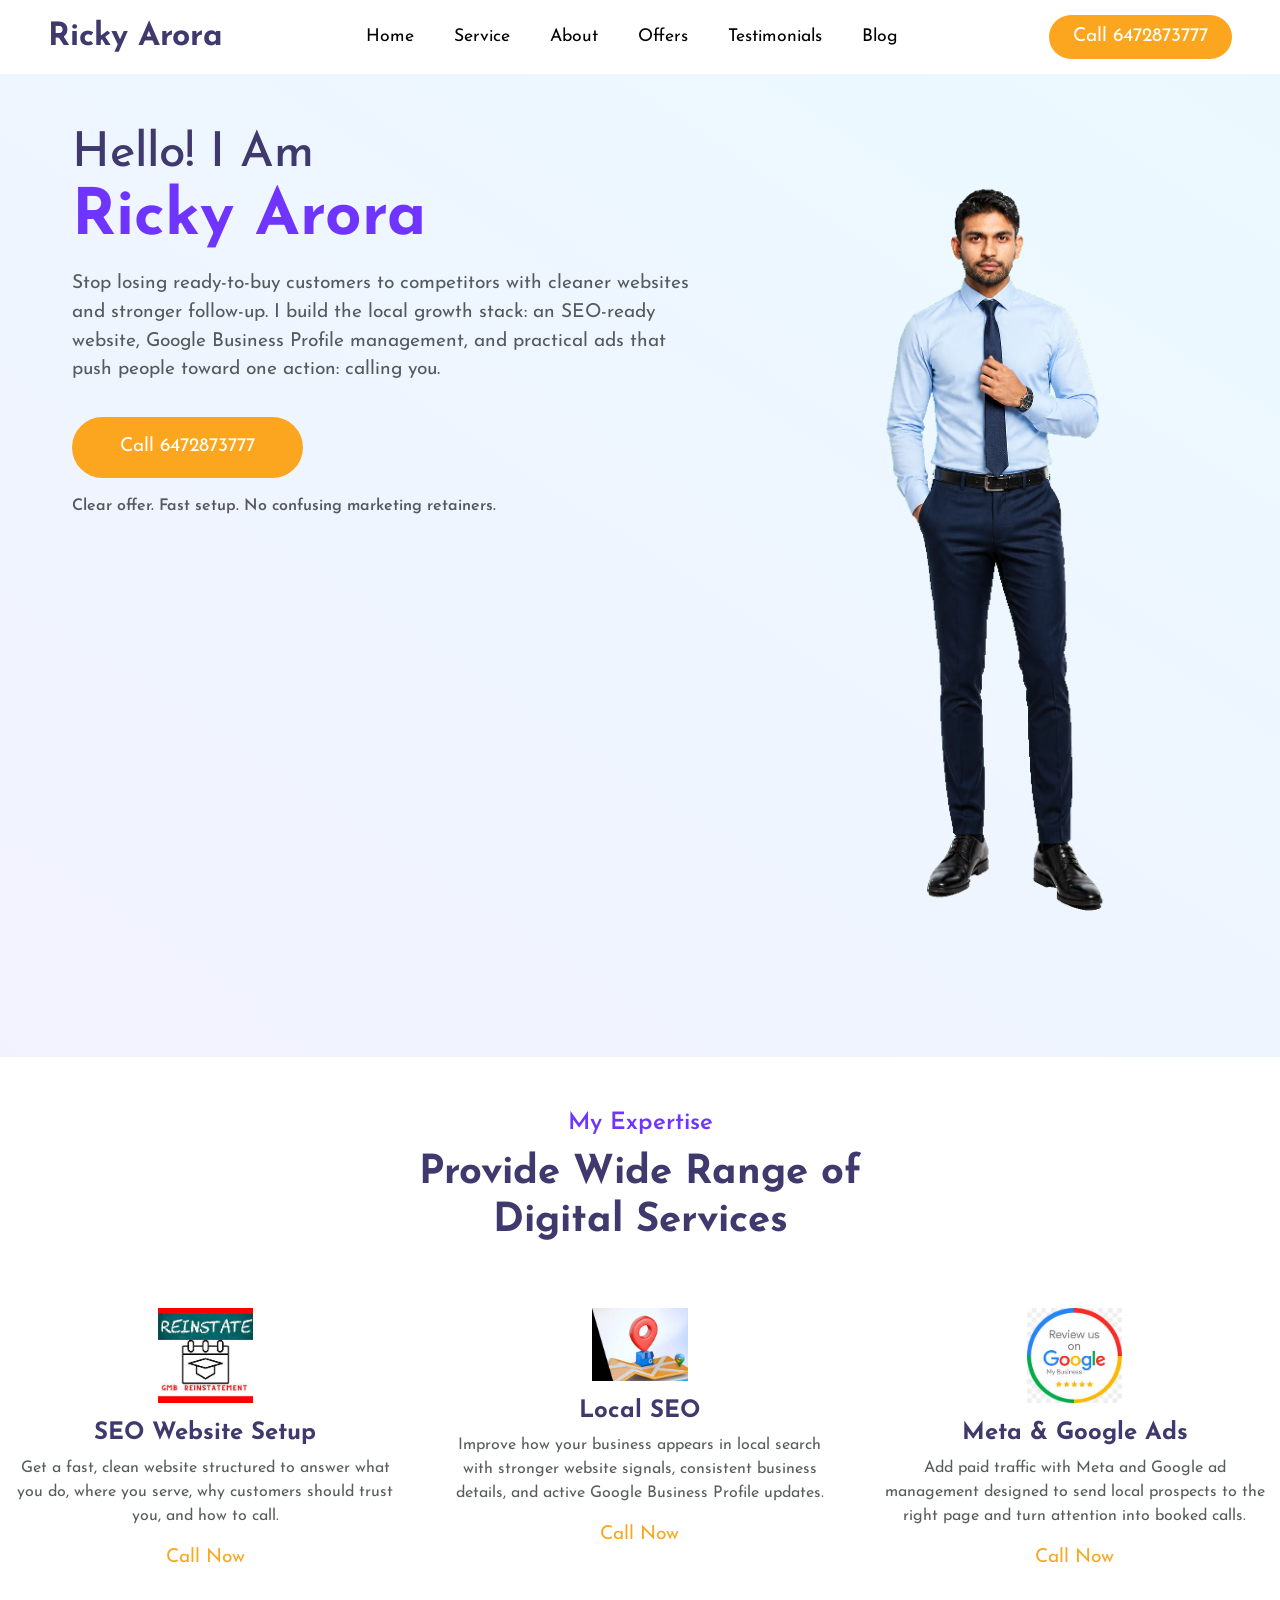
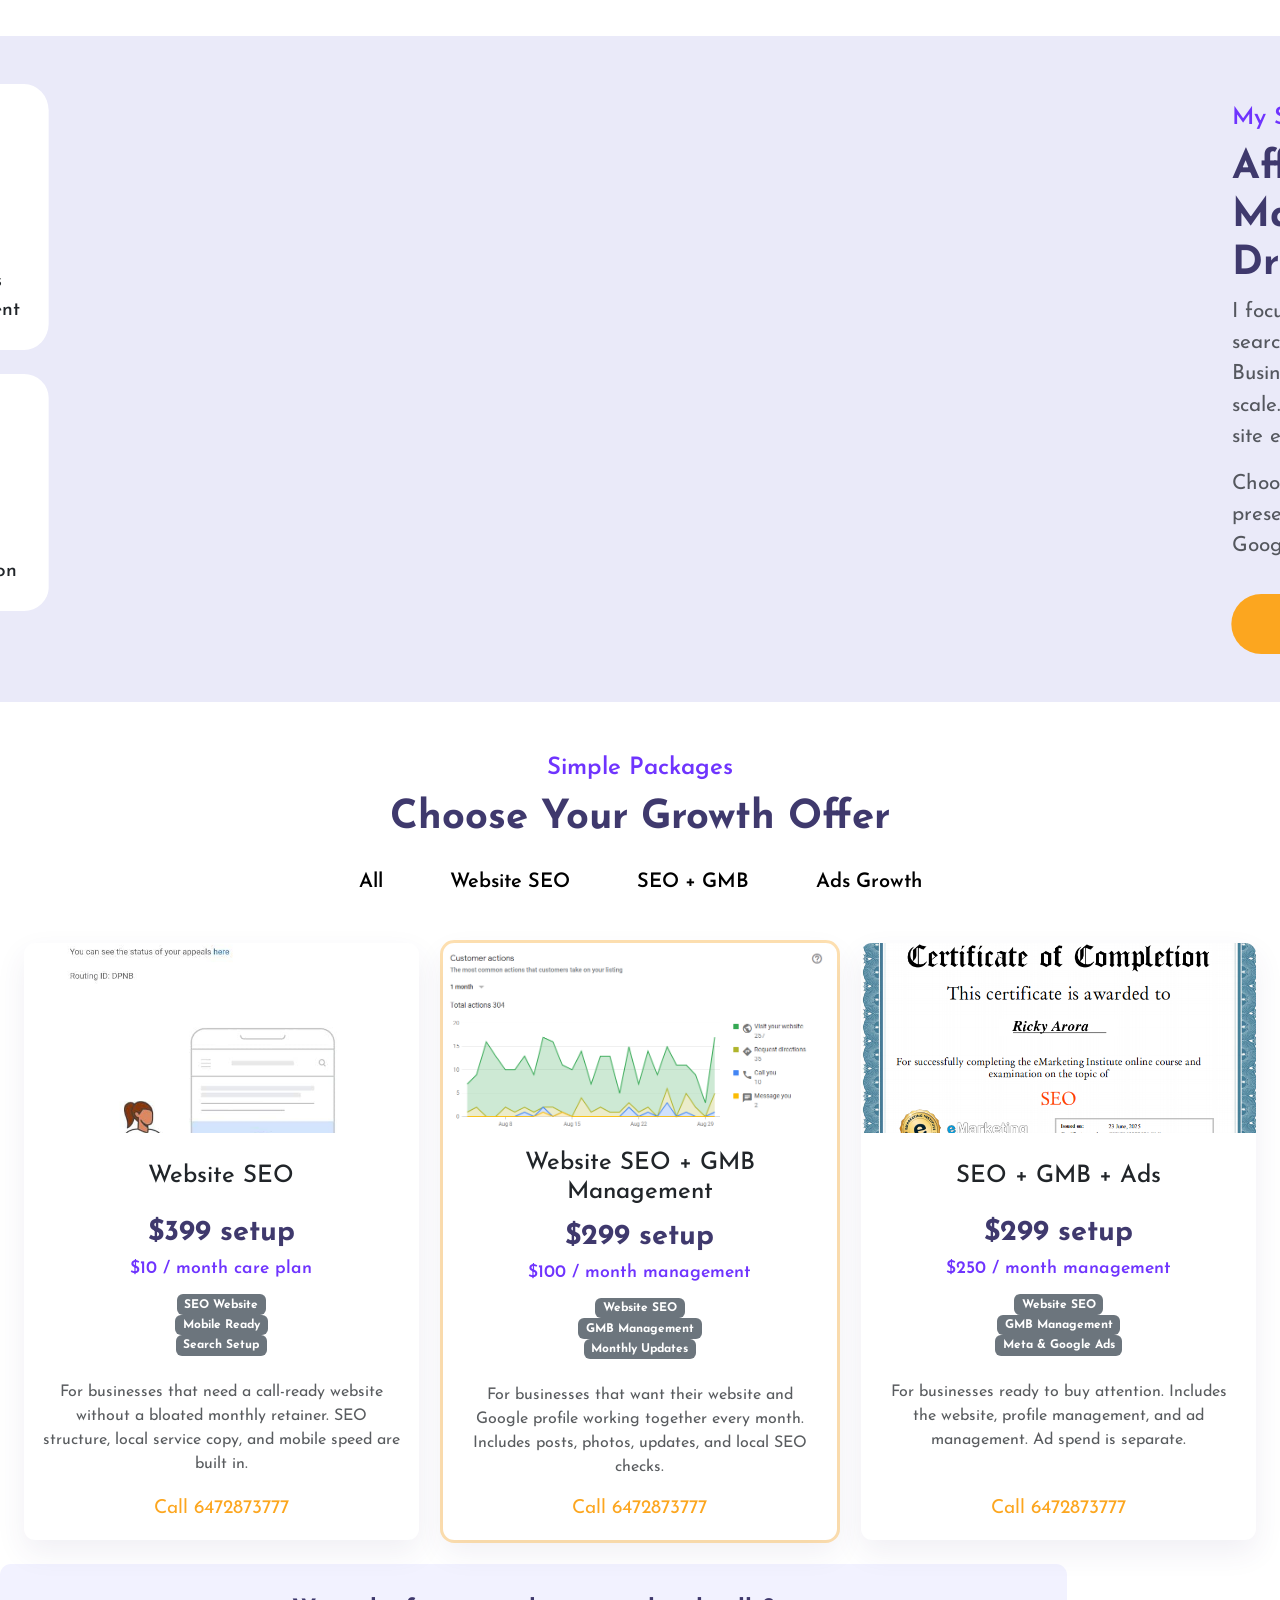
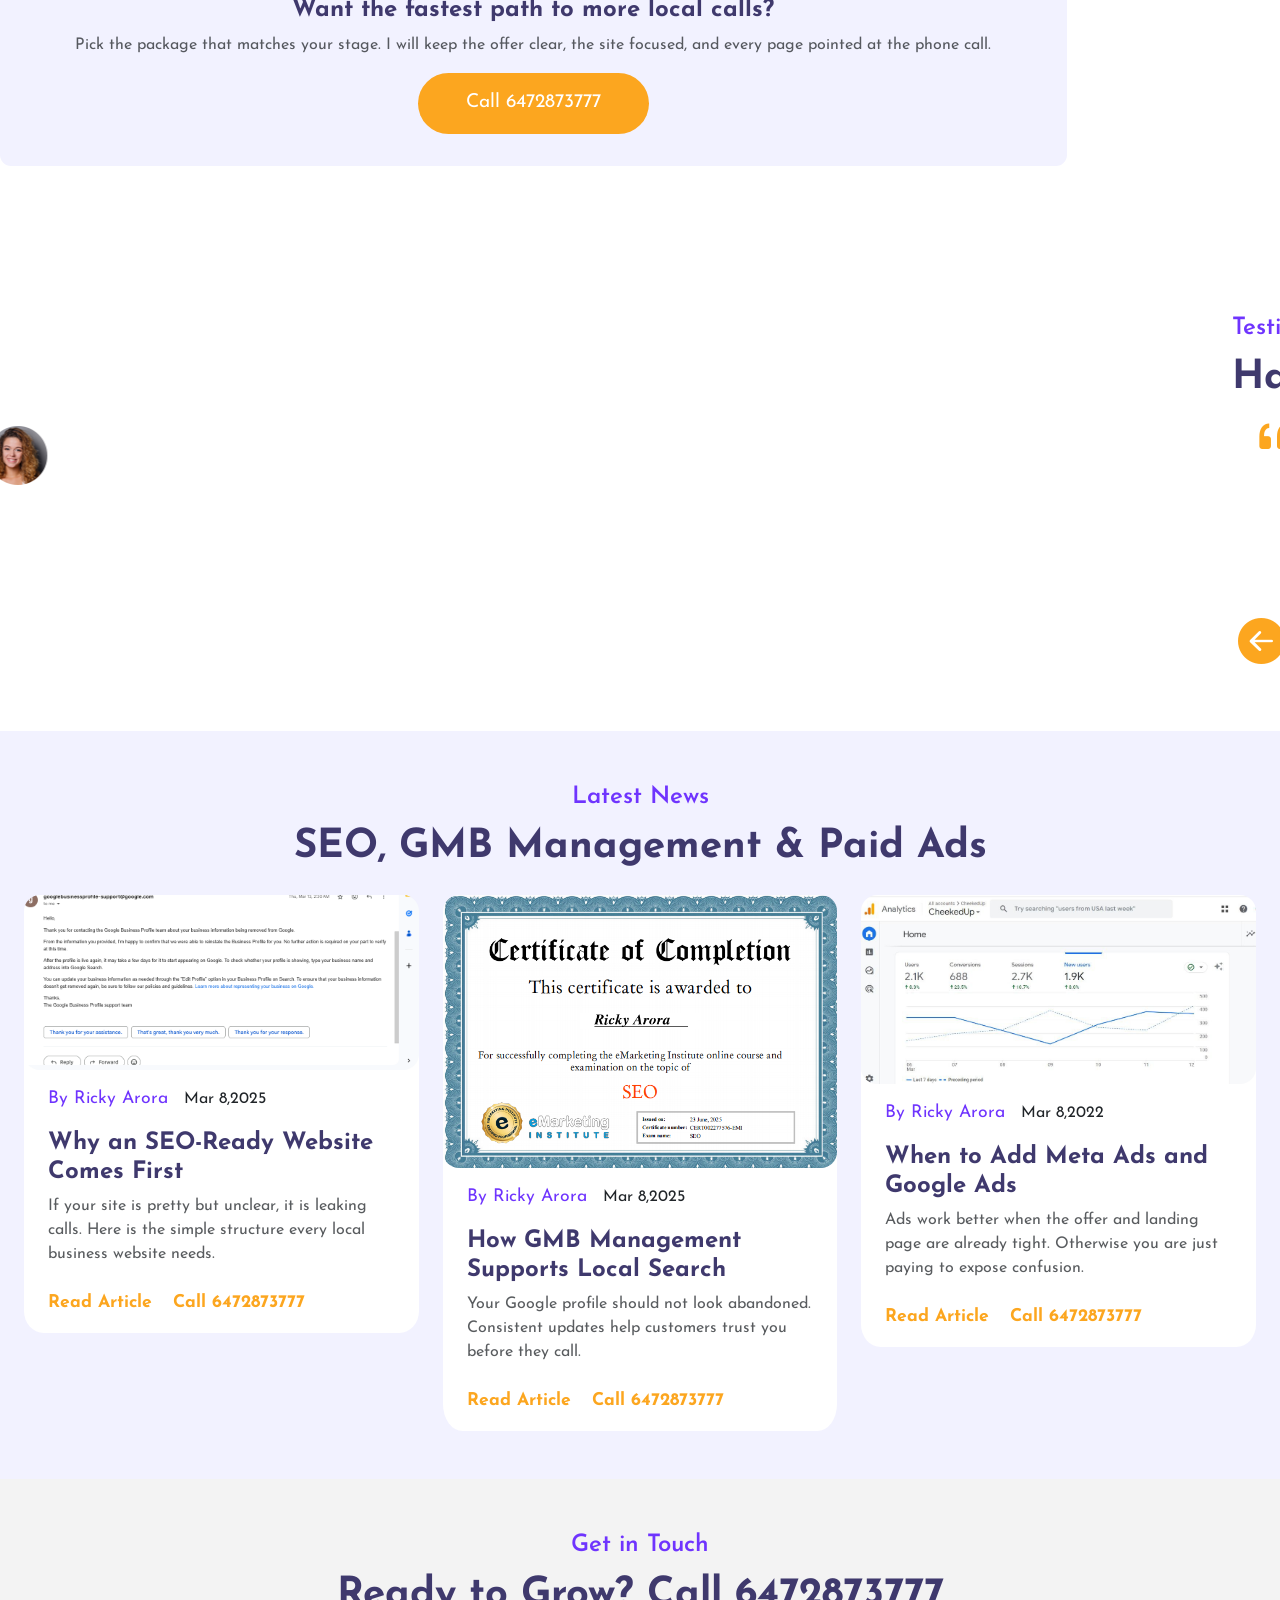
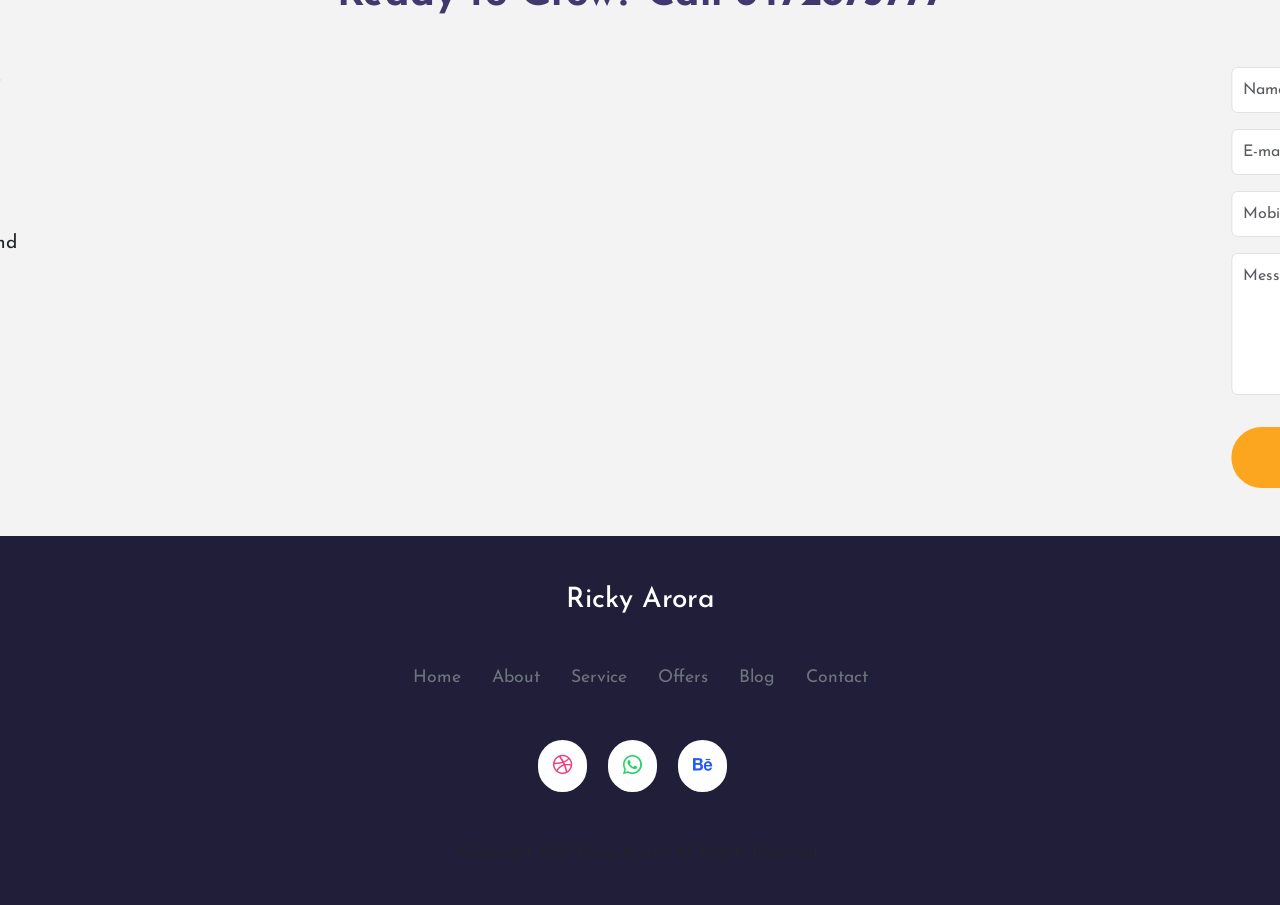
==== commit 80faa948: "Add articles and strengthen CTA" ====
--- a/index.html
+++ b/index.html
@@ -45,7 +45,7 @@
       class="navbar navbar-expand-lg navbar-light bg-white sticky-top"
     >
       <div class="container-fluid px-5">
-        <a class="navbar-brand fw-bold fs-2" href="#" style="color: #3f396d"
+        <a class="navbar-brand fw-bold fs-2" href="#home" style="color: #3f396d"
           >Ricky Arora</a
         >
         <button
@@ -62,7 +62,7 @@
         >
           <ul class="navbar-nav gap-4" style="font-size: 1.1rem">
             <li class="nav-item">
-              <a class="nav-link" aria-current="page" href="#">Home</a>
+              <a class="nav-link" aria-current="page" href="#home">Home</a>
             </li>
             <li class="nav-item">
               <a class="nav-link" href="#service">Service</a>
@@ -95,11 +95,14 @@
             Hello! I Am <br /><span class="c-orange">Ricky Arora</span>
           </h2>
           <p class="text-muted">
-            I help local businesses launch an SEO-ready website, manage their Google Business Profile, and run practical ad campaigns that bring in more calls. Simple packages, clear pricing, and focused work built around getting found online.
+            Stop losing ready-to-buy customers to competitors with cleaner websites and stronger follow-up. I build the local growth stack: an SEO-ready website, Google Business Profile management, and practical ads that push people toward one action: calling you.
           </p>
           <a href="tel:6472873777" class="c-btn h-btn mt-3 py-3 px-5 rounded-pill text-decoration-none d-inline-block">
             Call 6472873777
           </a>
+          <p class="hero-proof text-muted">
+            Clear offer. Fast setup. No confusing marketing retainers.
+          </p>
         </div>
         <div class="col-10 col-md-4 d-none d-md-block">
           <img src="images/ricky-arora-hero-slim.png" class="img-fluid" alt="Ricky Arora" />
@@ -130,7 +133,7 @@
             <div class="content mt-3">
               <h4>SEO Website Setup</h4>
               <p class="text-muted">
-                Get a fast, clean website structured for search with page titles, meta descriptions, mobile-friendly layout, and service-focused content.
+                Get a fast, clean website structured to answer what you do, where you serve, why customers should trust you, and how to call.
               </p>
               <a href="tel:6472873777" class="link">Call Now</a>
             </div>
@@ -148,7 +151,7 @@
             <div class="content mt-3">
               <h4>Local SEO</h4>
               <p class="text-muted">
-                Improve how your business appears in local search with better website signals, consistent business details, and Google Business Profile updates.
+                Improve how your business appears in local search with stronger website signals, consistent business details, and active Google Business Profile updates.
               </p>
               <a href="tel:6472873777" class="link">Call Now</a>
             </div>
@@ -166,7 +169,7 @@
             <div class="content mt-3">
               <h4>Meta &amp; Google Ads</h4>
               <p class="text-muted">
-                Add paid traffic with Meta and Google ad management designed to send local prospects to the right page and turn attention into calls.
+                Add paid traffic with Meta and Google ad management designed to send local prospects to the right page and turn attention into booked calls.
               </p>
               <a href="tel:6472873777" class="link">Call Now</a>
             </div>
@@ -229,7 +232,7 @@
               I focus on the pieces local businesses actually need: a search-friendly website, a well-managed Google Business Profile, and paid ads when you are ready to scale. Every package is built to keep the offer clear, the site easy to use, and the next step simple for customers.
             </p>
             <p class="text-muted">
-              Choose a starter SEO website, add monthly local presence management, or go all-in with Meta and Google ads.
+              Choose the starter SEO website, add monthly local presence management, or go all-in with Meta and Google ads when you are ready to buy speed.
             </p>
             <a href="tel:6472873777" class="c-btn h-btn mt-3 py-3 px-5 rounded-pill text-decoration-none d-inline-block">
               Call 6472873777
@@ -267,7 +270,7 @@
                 <span class="badge bg-secondary badge-pill">Mobile Ready</span>
                 <span class="badge bg-secondary badge-pill mb-2">Search Setup</span
                 >
-                <p class="text-muted mt-3">A clean website optimized for SEO basics, mobile speed, service pages, title tags, and local keywords.</p>
+                <p class="text-muted mt-3">For businesses that need a call-ready website without a bloated monthly retainer. SEO structure, local service copy, and mobile speed are built in.</p>
                 <a href="tel:6472873777" class="link">Call 6472873777</a>
               </div>
             </div>
@@ -287,7 +290,7 @@
                 <span class="badge bg-secondary badge-pill">GMB Management</span>
                 <span class="badge bg-secondary badge-pill mb-2">Monthly Updates</span
                 >
-                <p class="text-muted mt-3">A discounted setup when you add monthly Google Business Profile updates, posts, photos, and local SEO checks.</p>
+                <p class="text-muted mt-3">For businesses that want their website and Google profile working together every month. Includes posts, photos, updates, and local SEO checks.</p>
                 <a href="tel:6472873777" class="read-more-btn link">Call 6472873777</a>
               </div>
             </div>
@@ -303,13 +306,18 @@
                 <span class="badge bg-secondary badge-pill">GMB Management</span>
                 <span class="badge bg-secondary badge-pill mb-2">Meta &amp; Google Ads</span
                 >
-                <p class="text-muted mt-3">All the above plus Meta ads and Google Ads management for faster lead generation. Ad spend is separate.</p>
+                <p class="text-muted mt-3">For businesses ready to buy attention. Includes the website, profile management, and ad management. Ad spend is separate.</p>
                 <a href="tel:6472873777" class="read-more-btn link">Call 6472873777</a>
               </div>
             </div>
           </div>
-        </div>
-      </div>
+        </div>
+        <div class="offer-cta col-10 mt-4 text-center">
+          <h4>Want the fastest path to more local calls?</h4>
+          <p class="text-muted">Pick the package that matches your stage. I will keep the offer clear, the site focused, and every page pointed at the phone call.</p>
+          <a href="tel:6472873777" class="c-btn h-btn py-3 px-5 rounded-pill text-decoration-none">Call 6472873777</a>
+        </div>
+      </div>
     </section>
     <!-- portfolio section ends here -->
 
@@ -416,12 +424,13 @@
               <small>By Ricky Arora</small
               ><span class="ms-3">Mar 8,2025</span>
               <h4 class="card-title">
-                <a href="#">Why an SEO-Ready Website Comes First</a>
+                <a href="articles/seo-ready-website.html">Why an SEO-Ready Website Comes First</a>
               </h4>
               <p class="text-muted">
-                A clean website gives Google and customers the right signals: clear services, local keywords, fast pages, and one obvious call-to-action.
-              </p>
-              <a href="tel:6472873777" class="read-more-btn link">Call 6472873777</a>
+                If your site is pretty but unclear, it is leaking calls. Here is the simple structure every local business website needs.
+              </p>
+              <a href="articles/seo-ready-website.html" class="read-more-btn link">Read Article</a>
+              <a href="tel:6472873777" class="read-more-btn link ms-3">Call 6472873777</a>
             </div>
           </div>
         </div>
@@ -436,12 +445,13 @@
               <small>By Ricky Arora</small
               ><span class="ms-3">Mar 8,2025</span>
               <h4 class="card-title">
-                <a href="#">How GMB Management Supports Local Search</a>
+                <a href="articles/gmb-management-local-search.html">How GMB Management Supports Local Search</a>
               </h4>
               <p class="text-muted">
-                Google Business Profile management keeps your details, services, photos, and updates consistent so local customers know what you do and how to call.
-              </p>
-              <a href="tel:6472873777" class="read-more-btn link">Call 6472873777</a>
+                Your Google profile should not look abandoned. Consistent updates help customers trust you before they call.
+              </p>
+              <a href="articles/gmb-management-local-search.html" class="read-more-btn link">Read Article</a>
+              <a href="tel:6472873777" class="read-more-btn link ms-3">Call 6472873777</a>
             </div>
           </div>
         </div>
@@ -456,12 +466,13 @@
               <small>By Ricky Arora</small
               ><span class="ms-3">Mar 8,2022</span>
               <h4 class="card-title">
-                <a href="#">When to Add Meta Ads and Google Ads</a>
+                <a href="articles/meta-google-ads.html">When to Add Meta Ads and Google Ads</a>
               </h4>
               <p class="text-muted">
-                Paid ads are best once the website and profile are ready to convert. That way every click has a clear place to land.
-              </p>
-              <a href="tel:6472873777" class="read-more-btn link">Call 6472873777</a>
+                Ads work better when the offer and landing page are already tight. Otherwise you are just paying to expose confusion.
+              </p>
+              <a href="articles/meta-google-ads.html" class="read-more-btn link">Read Article</a>
+              <a href="tel:6472873777" class="read-more-btn link ms-3">Call 6472873777</a>
             </div>
           </div>
         </div>
--- a/css/style.css
+++ b/css/style.css
@@ -61,11 +61,16 @@
     font-weight: 700;
     font-size: 4rem;
 }
-.home p{
-    width: fit-content;
-    margin-top: 1rem;
-    font-size: 1.2rem;
-}
+.home p{
+    width: fit-content;
+    margin-top: 1rem;
+    font-size: 1.2rem;
+}
+.home .hero-proof{
+    font-size: 1rem;
+    font-weight: 600;
+    margin-top: 1rem;
+}
 .h-btn:hover{
     background: #6f34fe;
     color: #fff;
@@ -272,6 +277,15 @@
 .featured-offer{
     outline: 3px solid rgba(252, 166, 31, 0.35);
 }
+.offer-cta{
+    background: #f2f2ff;
+    border-radius: 0.7rem;
+    padding: 2rem;
+}
+.offer-cta h4{
+    color: #3f396d;
+    font-weight: 700;
+}
 
 /* testimonial section starts */
 .testimonial img:hover{
@@ -326,11 +340,13 @@
 .blogpost a:hover{
     color: #fca61f;
 }
-.blog .blogpost .read-more-btn{
-    text-decoration: none;
-    color: #fca61f;
-    font-size: 1.1rem;
-}
+.blog .blogpost .read-more-btn{
+    text-decoration: none;
+    color: #fca61f;
+    font-size: 1.1rem;
+    display: inline-block;
+    margin-top: 0.5rem;
+}
 .blog .blogpost .read-more-btn:hover{
     color: #6f34fe;
 }
@@ -349,10 +365,53 @@
 .modal-body .content span{
     font-size: 1rem;
 }
-.modal-body .content small{
-    font-size: 1rem;
-    color: #6f34fe;
-}
+.modal-body .content small{
+    font-size: 1rem;
+    color: #6f34fe;
+}
+.article-page{
+    background: #fff;
+}
+.article-hero{
+    background: linear-gradient(33deg, rgba(242,242,255,1) 0%, rgba(235,249,255,1) 100%);
+    padding: 5rem 0 4rem;
+}
+.article-hero small{
+    color: #6f34fe;
+    font-size: 1.2rem;
+    font-weight: 700;
+}
+.article-hero h1{
+    color: #3f396d;
+    font-size: 3rem;
+    font-weight: 700;
+    margin: 1rem 0;
+    max-width: 820px;
+}
+.article-hero p{
+    color: #6c757d;
+    font-size: 1.25rem;
+    max-width: 760px;
+}
+.article-body{
+    max-width: 860px;
+    padding: 4rem 1.25rem;
+}
+.article-body h2{
+    color: #3f396d;
+    font-weight: 700;
+    margin-top: 2rem;
+}
+.article-body p{
+    color: #6c757d;
+    font-size: 1.2rem;
+}
+.article-cta{
+    background: #f2f2ff;
+    border-radius: 0.7rem;
+    margin-top: 3rem;
+    padding: 2rem;
+}
 /* contact section starts */
 .contact{
     background-color: #f3f3f3;
@@ -448,6 +507,10 @@
     .heading h3{
         font-size: 2rem;
     }
+    .blog .blogpost .read-more-btn.ms-3{
+        margin-left: 0 !important;
+        margin-right: 1rem;
+    }
     #myBtnContainer button{
         margin: 0 8px 12px;
         font-size: 1rem;
@@ -465,4 +528,14 @@
     .contact-form .form-control{
         width: 100%;
     }
-}
+    .article-hero{
+        padding: 3.5rem 0 3rem;
+    }
+    .article-hero h1{
+        font-size: 2.3rem;
+    }
+    .article-hero p,
+    .article-body p{
+        font-size: 1.1rem;
+    }
+}
